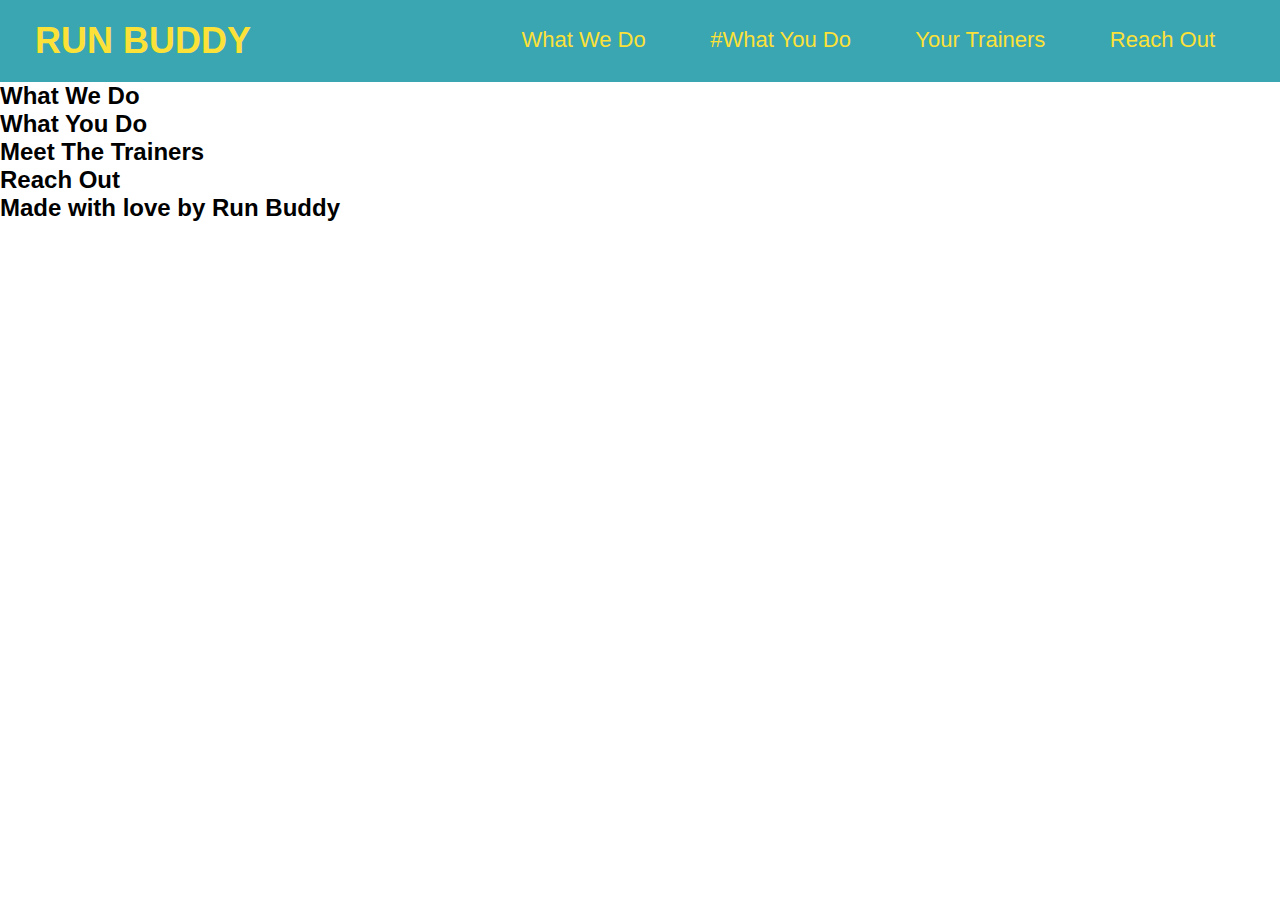
==== index.html @ 6af1b754 "added css" ====
<!DOCTYPE html>
<html lang="en">
    <head>
        <meta charset="UTF-8" />
        <title>Run Buddy</title>
        <link rel="stylesheet" href="./assets/css/style.css"/>
    </head>
    <body>
    <div>
        <!-- navigation -->
        <header>
            <h1>
                <a href="/">RUN BUDDY</a>
            </h1>
            <nav>
                <!-- Unordered list element -->
                <ul>
                    <!-- List item element -->
                    <li>
                        <!-- Anchor element -->
                        <a href="#what-we-do">What We Do</a>
                    </li>
                    <li>
                        <a href="#what-you-do">#What You Do</a>
                    </li>
                    <li>
                        <a href="#your-trainers">Your Trainers</a>
                    </li>
                    <li>
                        <a href="#reach-out">Reach Out</a>
                    </li>
                </ul>
            </nav>
        </header>

        <!-- hero/jumbotron -->
        <section>
        </section>

        <!-- "What We Do" section-->
        <section>
            <h2>What We Do</h2>
        </section>

        <!-- "What You Do" section -->
        <section>
            <h2>What You Do</h2>
        </section>


        <!-- "meet the trainers" section -->
        <section>
            <h2>Meet The Trainers</h2>
        </section>

        <!-- "reach out" section -->
        <section>
            <h2>Reach Out</h2>
        </section>

        <!-- footer -->
        <footer>
            <h2> Made with love by Run Buddy</h2>
        </footer>
    </div>
    </body>
</html>
---- assets/css/style.css ----
* {
    margin: 0;
    padding: 0;
}

body {
    /*background-color: #39a6b2; */
    font-family: Helvetica, Arial, sans-serif;
}

/* apply styles to <header> */
header {
    padding: 20px 35px;
    background-color: #39a6b2;
}

header h1 {
    font-weight: bold;
    font-size: 36px;
    color: #fce138;
    margin: 0;
    display: inline;
}

header a {
    text-decoration: none;
    color: #fce138;
}

header nav {
    float: right;
    margin: 7px 0;
}

header nav ul li {
    display: inline;
}

header nav ul li a {
    margin: 0 30px;
    font-weight: lighter;
    font-size: 22px;
}
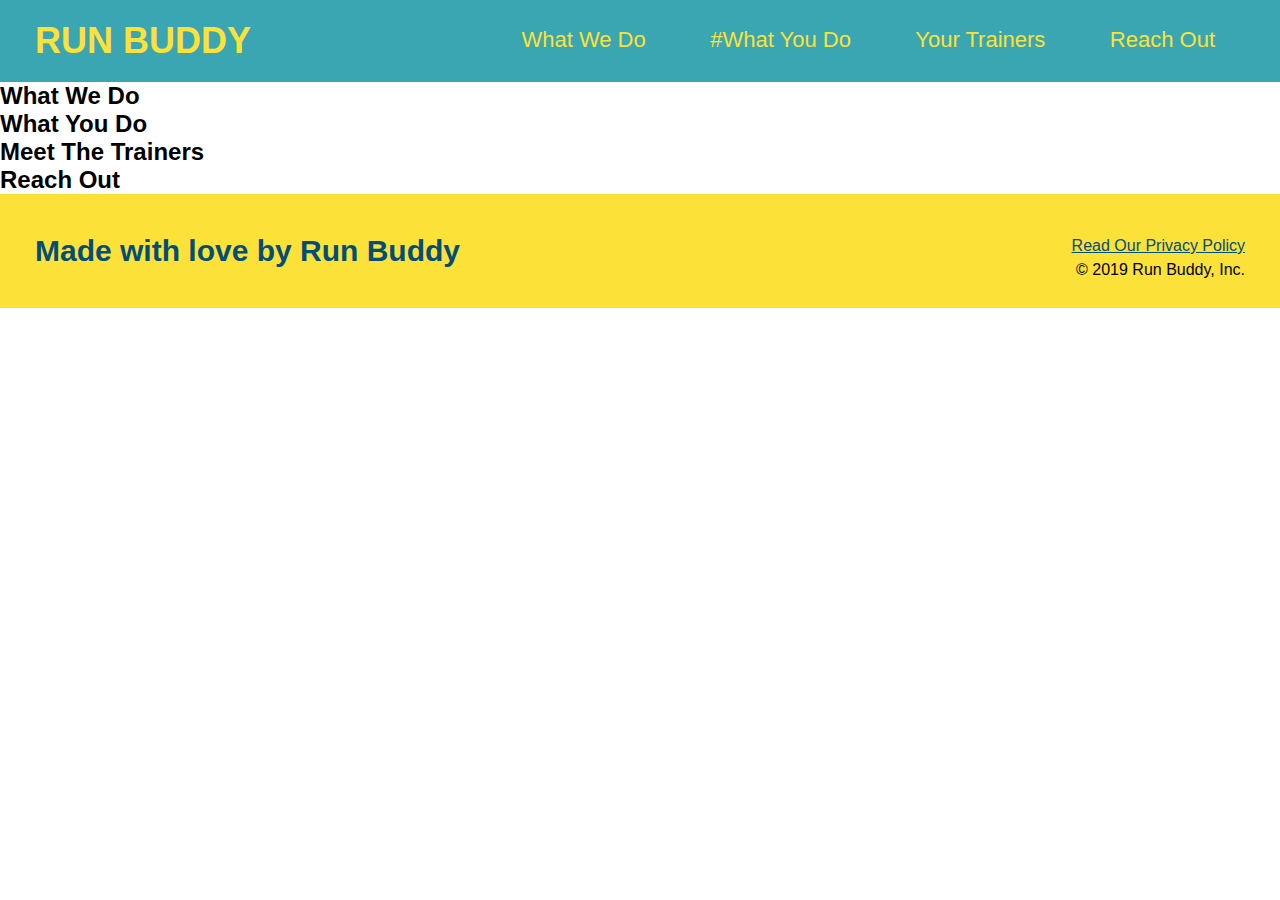
==== commit bb906c1d: "added footer" ====
--- a/index.html
+++ b/index.html
@@ -61,6 +61,10 @@
         <!-- footer -->
         <footer>
             <h2> Made with love by Run Buddy</h2>
+            <div>
+                <a href="#">Read Our Privacy Policy</a><br />
+                &copy; 2019 Run Buddy, Inc.
+            </div>
         </footer>
     </div>
     </body>
--- a/assets/css/style.css
+++ b/assets/css/style.css
@@ -1,6 +1,7 @@
 * {
     margin: 0;
     padding: 0;
+    box-sizing: border-box;
 }
 
 body {
@@ -41,3 +42,26 @@
     font-weight: lighter;
     font-size: 22px;
 } 
+
+footer {
+    background: #fce138;
+    width: 100%;
+    padding: 40px 35px;
+}
+
+footer h2 {
+    display: inline;
+    color: #024e76;
+    font-size: 30px;
+    margin: 0;
+}
+
+footer div {
+    float: right;
+    line-height: 1.5;
+    text-align: right;
+}
+
+footer a {
+    color: #024e76;
+}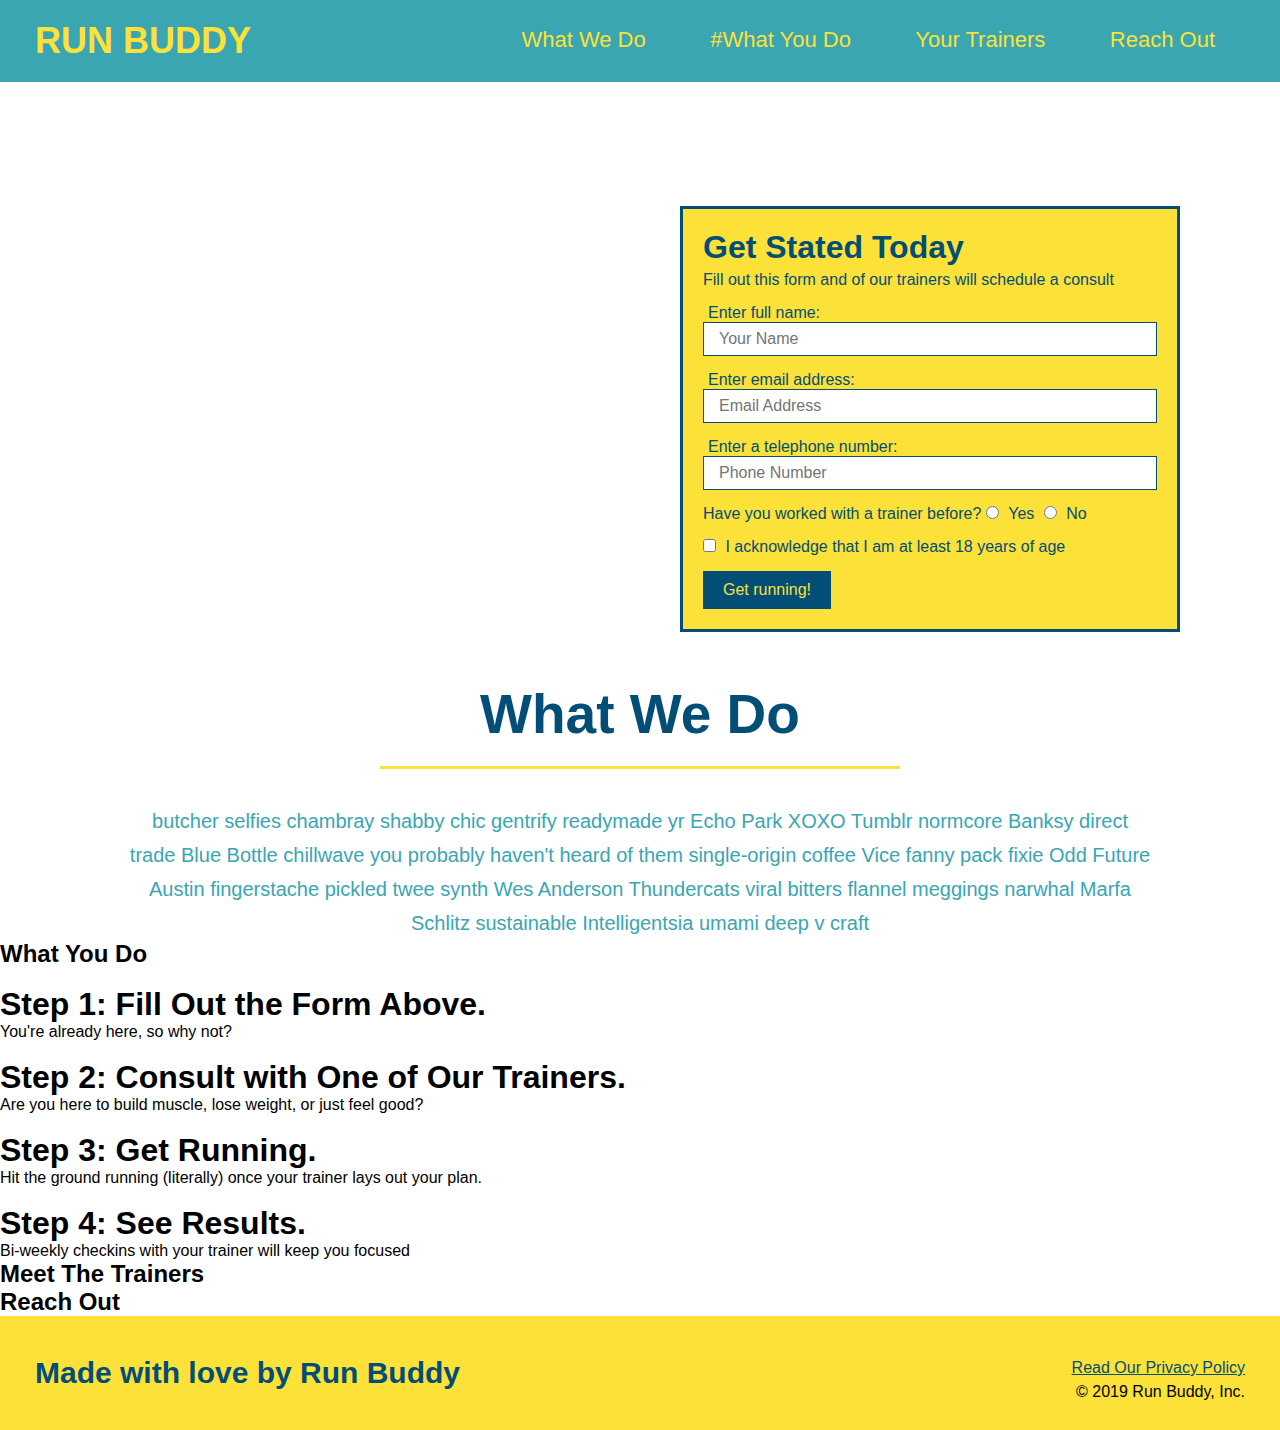
==== commit f79a7048: "style what we do section" ====
--- a/index.html
+++ b/index.html
@@ -34,27 +34,83 @@
         </header>
 
         <!-- hero/jumbotron -->
-        <section>
+        <section class="hero">
+            <div class="hero-form">
+                <h3>Get Stated Today</h3>
+                <p>Fill out this form and of our trainers will schedule a consult</p>
+            <!-- Add form element -->
+            <form>
+                <label for="name">Enter full name:</label>
+                <input class="form-input" type="text" placeholder="Your Name" name="name" id="name" />
+                <label for="email">Enter email address:</label>
+                <input class="form-input" type="email" placeholder="Email Address" name="email" id="email" />
+                <label for="phone">Enter a telephone number:</label>
+                <input class="form-input" type="tel" placeholder="Phone Number" name="phone" id="phone" />
+                <p>
+                    Have you worked with a trainer before?
+                    <input type="radio" name="trainer-confirm" id="trainer-yes" />
+                    <label for="trainer-yes">Yes</label>
+                    <input type="radio" name="trainer-confirm" id="trainer-no" />
+                    <label for="trainer-no">No</label>
+                </p>
+                <p>
+                    <input type="checkbox" name="age" id="age" />
+                    <label for="age">I acknowledge that I am at least 18 years of age</label>
+                </p>
+                <button type="submit">
+                    Get running!
+                </button>
+            </form>
+            </div>
         </section>
+        <!-- end hero -->
 
         <!-- "What We Do" section-->
-        <section>
+        <section id="what-we-do" class="intro">
             <h2>What We Do</h2>
+            <p>
+                butcher selfies chambray shabby chic gentrify readymade yr Echo Park XOXO Tumblr normcore Banksy direct trade Blue Bottle chillwave you probably haven't heard of them single-origin coffee Vice fanny pack fixie Odd Future Austin fingerstache pickled twee synth Wes Anderson Thundercats viral bitters flannel meggings narwhal Marfa Schlitz sustainable Intelligentsia umami deep v craft
+            </p>
         </section>
 
         <!-- "What You Do" section -->
-        <section>
+        <section id="what-you-do">
             <h2>What You Do</h2>
+
+            <div>
+                <!-- insert this img element -->
+                <img src="./assets/images/step-1.svg" alt="" />
+                <h3>Step 1: Fill Out the Form Above.</h3>
+                <p>You're already here, so why not?</p>
+            </div>
+
+            <div>
+                <img src="./assets/images/step-2.svg" alt="" />
+                <h3>Step 2: Consult with One of Our Trainers.</h3>
+                <p>Are you here to build muscle, lose weight, or just feel good?</p>
+            </div>
+
+            <div>
+                <img src="./assets/images/step-3.svg" alt="" />
+                <h3>Step 3: Get Running.</h3>
+                <p>Hit the ground running (literally) once your trainer lays out your plan.</p>
+            </div>
+
+            <div>
+                <img src="./assets/images/step-4.svg" alt="" />
+                <h3>Step 4: See Results.</h3>
+                <p>Bi-weekly checkins with your trainer will keep you focused</p>
+            </div>
         </section>
 
 
         <!-- "meet the trainers" section -->
-        <section>
+        <section id="#your-trainers">
             <h2>Meet The Trainers</h2>
         </section>
 
         <!-- "reach out" section -->
-        <section>
+        <section id="#reach-out">
             <h2>Reach Out</h2>
         </section>
 
--- a/assets/css/style.css
+++ b/assets/css/style.css
@@ -64,4 +64,78 @@
 
 footer a {
     color: #024e76;
+}
+
+/* Hero Style Start*/
+.hero {
+    background-image: url("../images/hero-bg.jpg");
+    height: 600px;
+    background-size: cover;
+    background-position: center;
+    position: relative;
+}
+/* Hero Style End */
+
+.hero-form {
+    background-color: #fce138;
+    padding: 20px;
+    width: 500px;
+    color: #024e76;
+    border: solid 3px #024e76;
+    position: absolute;
+    bottom: 50px;
+    right: 100px;
+}
+
+.hero-form p {
+    margin: 5px 0 15px 0;
+}
+
+h3 {
+    font-size: xx-large;
+}
+
+.form-input {
+    border: 1px solid #024e76;
+    display: block;
+    padding: 7px 15px;
+    font-size: 16px;
+    color: #024e76;
+    width: 100%;
+    margin-bottom: 15px;
+}
+
+.hero-form label {
+    margin: 0 5px;
+}
+
+.hero-form button {
+    color: #fce138;
+    background-color: #024e76;
+    border: none;
+    padding: 10px 20px;
+    font-size: 16px;
+}
+/* HERO STYLES END */
+
+.intro {
+    text-align: center;
+}
+
+.intro h2 {
+    font-size: 55px;
+    color: #024e76;
+    margin-bottom: 35px;
+    padding: 0 100px 20px 100px;
+    border-bottom: 3px solid;
+    border-color: #fce138;
+    display: inline-block;
+}
+
+.intro p {
+    line-height: 1.7;
+    color: #39a6b2;
+    width: 80%;
+    font-size: 20px;
+    margin: 0 auto;
 }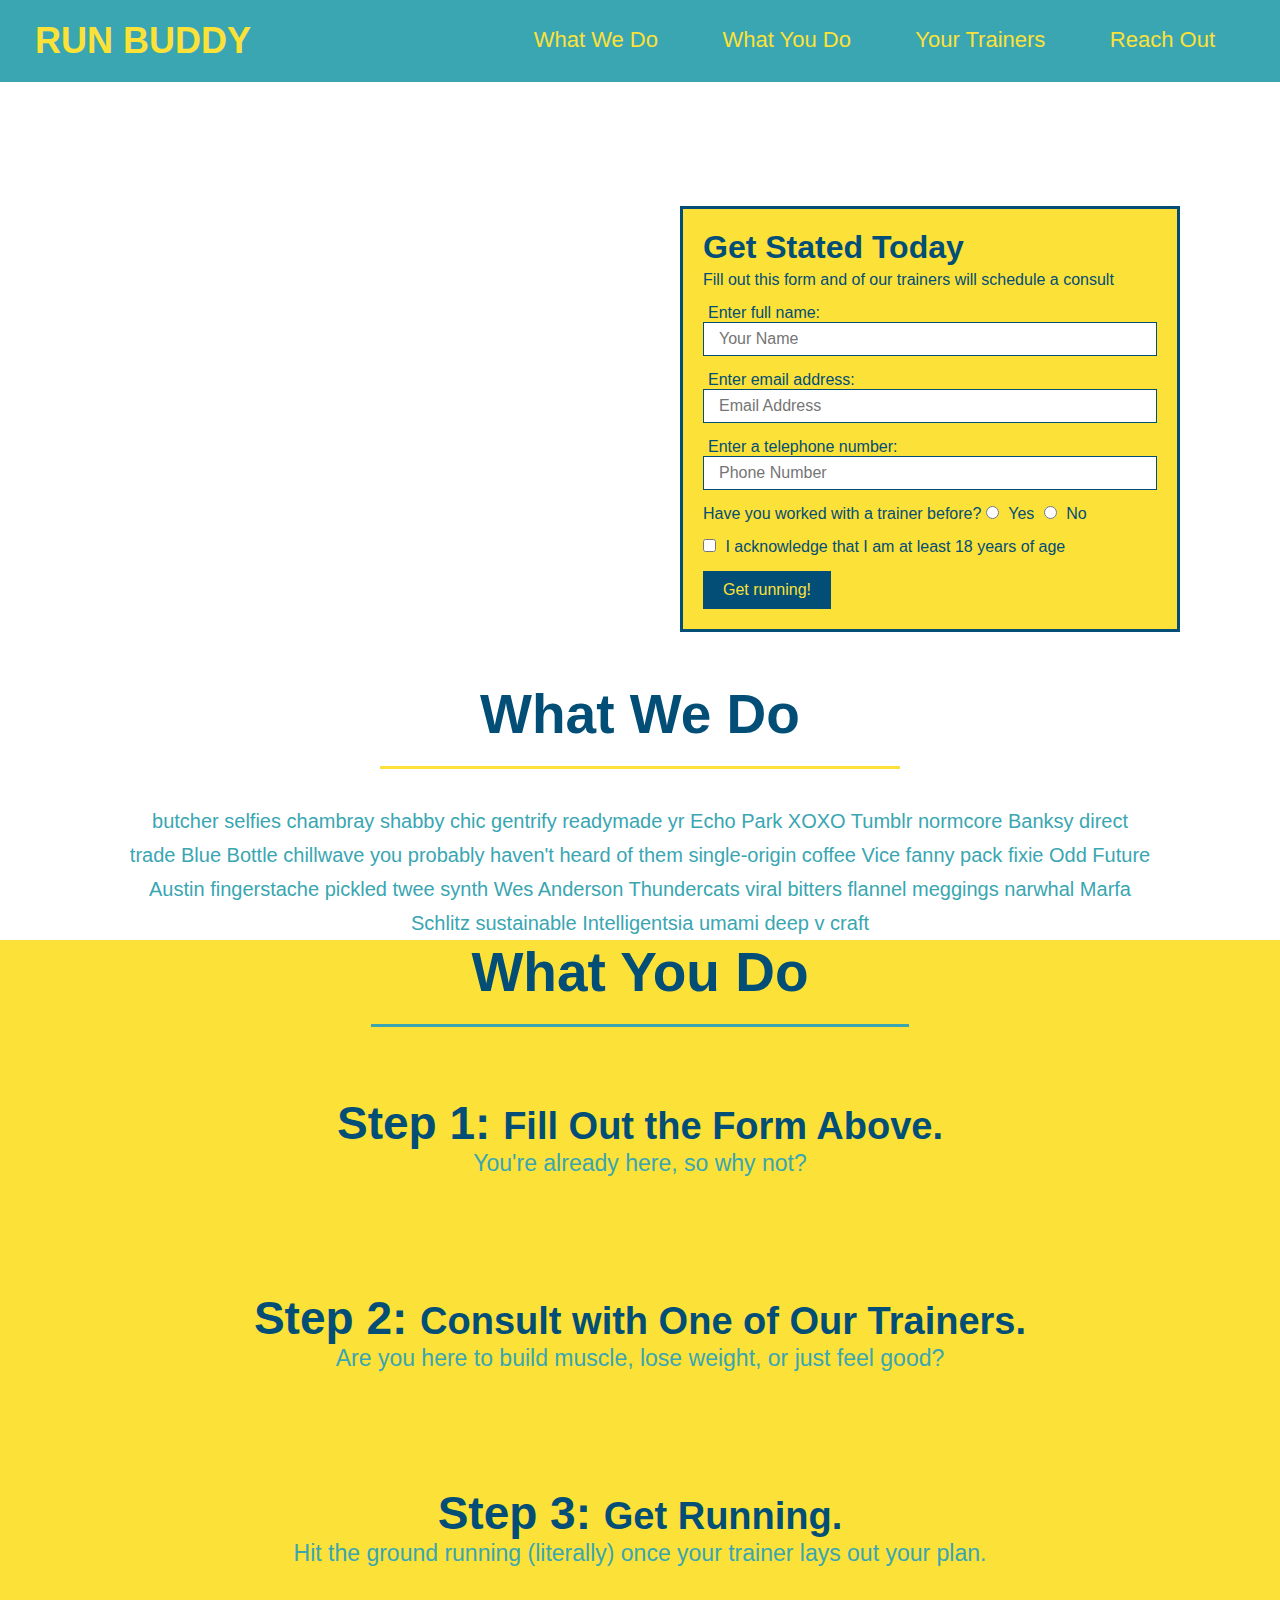
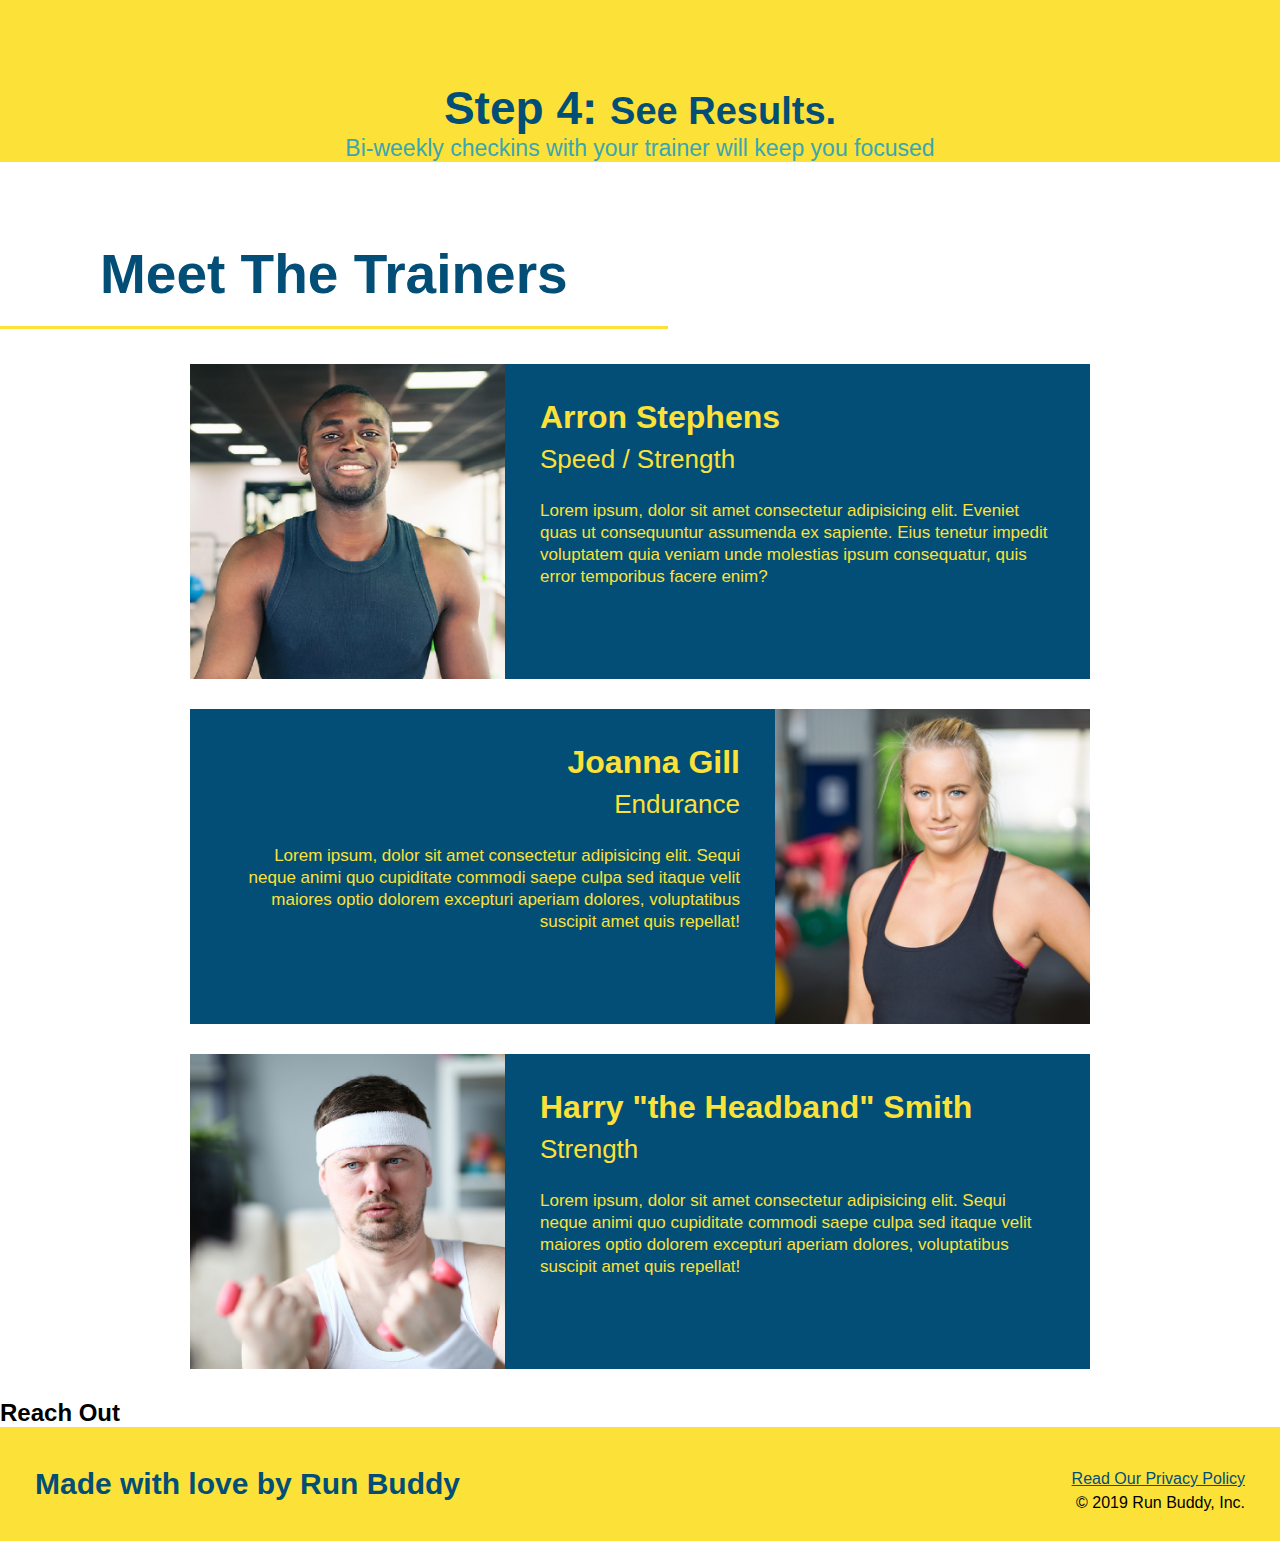
==== commit 2eb95e49: "meet the trainers section" ====
--- a/index.html
+++ b/index.html
@@ -21,7 +21,7 @@
                         <a href="#what-we-do">What We Do</a>
                     </li>
                     <li>
-                        <a href="#what-you-do">#What You Do</a>
+                        <a href="#what-you-do">What You Do</a>
                     </li>
                     <li>
                         <a href="#your-trainers">Your Trainers</a>
@@ -67,38 +67,38 @@
 
         <!-- "What We Do" section-->
         <section id="what-we-do" class="intro">
-            <h2>What We Do</h2>
+            <h2 class="section-title primary-border">What We Do</h2>
             <p>
                 butcher selfies chambray shabby chic gentrify readymade yr Echo Park XOXO Tumblr normcore Banksy direct trade Blue Bottle chillwave you probably haven't heard of them single-origin coffee Vice fanny pack fixie Odd Future Austin fingerstache pickled twee synth Wes Anderson Thundercats viral bitters flannel meggings narwhal Marfa Schlitz sustainable Intelligentsia umami deep v craft
             </p>
         </section>
 
         <!-- "What You Do" section -->
-        <section id="what-you-do">
-            <h2>What You Do</h2>
+        <section id="what-you-do" class="steps">
+            <h2 class="section-title secondary-border">What You Do</h2>
 
             <div>
                 <!-- insert this img element -->
                 <img src="./assets/images/step-1.svg" alt="" />
-                <h3>Step 1: Fill Out the Form Above.</h3>
+                <h3>Step 1: <span>Fill Out the Form Above.</span></h3>
                 <p>You're already here, so why not?</p>
             </div>
 
             <div>
                 <img src="./assets/images/step-2.svg" alt="" />
-                <h3>Step 2: Consult with One of Our Trainers.</h3>
+                <h3>Step 2: <span>Consult with One of Our Trainers.</span></h3>
                 <p>Are you here to build muscle, lose weight, or just feel good?</p>
             </div>
 
             <div>
                 <img src="./assets/images/step-3.svg" alt="" />
-                <h3>Step 3: Get Running.</h3>
+                <h3>Step 3: <span>Get Running.</span></h3>
                 <p>Hit the ground running (literally) once your trainer lays out your plan.</p>
             </div>
 
             <div>
                 <img src="./assets/images/step-4.svg" alt="" />
-                <h3>Step 4: See Results.</h3>
+                <h3>Step 4: <span>See Results.</span></h3>
                 <p>Bi-weekly checkins with your trainer will keep you focused</p>
             </div>
         </section>
@@ -106,7 +106,43 @@
 
         <!-- "meet the trainers" section -->
         <section id="#your-trainers">
-            <h2>Meet The Trainers</h2>
+            <h2 class="section-title primary-border">Meet The Trainers</h2>
+            <article class="trainer">
+                <img src="./assets/images/trainer-1.jpg" alt="Arron Stephens in his workout clothes, ready to pump iron" />
+                <div class="trainer-bio text-left">
+                    <h3>Arron Stephens</h3>
+                    <h4>Speed / Strength</h4>
+                    <p>
+                        Lorem ipsum, dolor sit amet consectetur adipisicing elit. Eveniet quas ut consequuntur assumenda ex 
+                        sapiente. Eius tenetur impedit voluptatem quia veniam unde molestias ipsum consequatur, quis error temporibus facere enim?
+                    </p>
+                </div>
+            </article>
+            <!-- second trainer bio -->
+            <article class="trainer">
+                <div class="trainer-bio text-right">
+                    <h3>Joanna Gill</h3>
+                    <h4>Endurance</h4>
+                    <p>
+                        Lorem ipsum, dolor sit amet consectetur adipisicing elit. Sequi neque animi quo cupiditate commodi saepe culpa sed
+                        itaque velit maiores optio dolorem excepturi aperiam dolores, voluptatibus suscipit amet quis repellat!
+                    </p>
+                </div>
+                <img src="./assets/images/trainer-2.jpg" alt="Joanna Gill cooling off after a workout" />
+            </article>
+  
+            <!-- third trainer bio -->
+            <article class="trainer">
+                <img src="./assets/images/trainer-3.jpg" alt="Harry Smith wearing a headband and lifting comically small pink weights" />
+                <div class="trainer-bio text-left">
+                    <h3>Harry "the Headband" Smith</h3>
+                    <h4>Strength</h4>
+                    <p>
+                        Lorem ipsum, dolor sit amet consectetur adipisicing elit. Sequi neque animi quo cupiditate commodi saepe culpa sed
+                        itaque velit maiores optio dolorem excepturi aperiam dolores, voluptatibus suscipit amet quis repellat!
+                    </p>
+                </div>
+            </article>
         </section>
 
         <!-- "reach out" section -->
--- a/assets/css/style.css
+++ b/assets/css/style.css
@@ -122,20 +122,103 @@
     text-align: center;
 }
 
-.intro h2 {
-    font-size: 55px;
-    color: #024e76;
-    margin-bottom: 35px;
-    padding: 0 100px 20px 100px;
-    border-bottom: 3px solid;
-    border-color: #fce138;
-    display: inline-block;
-}
-
 .intro p {
     line-height: 1.7;
     color: #39a6b2;
     width: 80%;
     font-size: 20px;
     margin: 0 auto;
+}
+
+.steps {
+    text-align: center;
+    background: #fce138;
+}
+
+.steps div {
+    margin-bottom: 80px;
+}
+
+.steps img {
+    width: 15%;
+    margin: 10px 0;
+}
+
+.steps h3 {
+    color: #024e76;
+    font-size: 46px;
+    margin-top: 10px;
+}
+
+.steps p {
+    color: #39a6b2;
+    font-size: 23px;
+}
+
+.steps span {
+    font-size: 38px;
+}
+
+.section-title {
+    font-size: 55px;
+    color: #024e76;
+    margin-bottom: 35px;
+    padding: 0 100px 20px 100px;
+    display: inline-block;
+    border-bottom: 3px solid;
+}
+  
+.primary-border {
+    border-color: #fce138;
+}
+  
+.secondary-border {
+    border-color: #39a6b2;
+}
+
+.trainers {
+    text-align: center;
+}
+
+.trainer {
+    overflow: auto;
+    width: 900px;
+    margin: 0 auto 30px auto;
+    background: #024e76;
+    color: #fce138;
+}
+
+.trainer img {
+    width: 35%;
+    float: left;
+}
+
+.trainer-bio {
+    padding: 35px;
+    float: left;
+    width: 65%;
+}
+
+.trainer-bio h3 {
+    font-size: 32px;
+    margin-bottom: 8px;
+}
+
+.trainer-bio h4 {
+    font-weight: lighter;
+    font-size: 26px;
+    margin-bottom: 25px;
+}
+
+.trainer-bio p {
+    font-size: 17px;
+    line-height: 1.3;
+}
+
+.text-left {
+    text-align: left;
+}
+
+.text-right {
+    text-align: right;
 }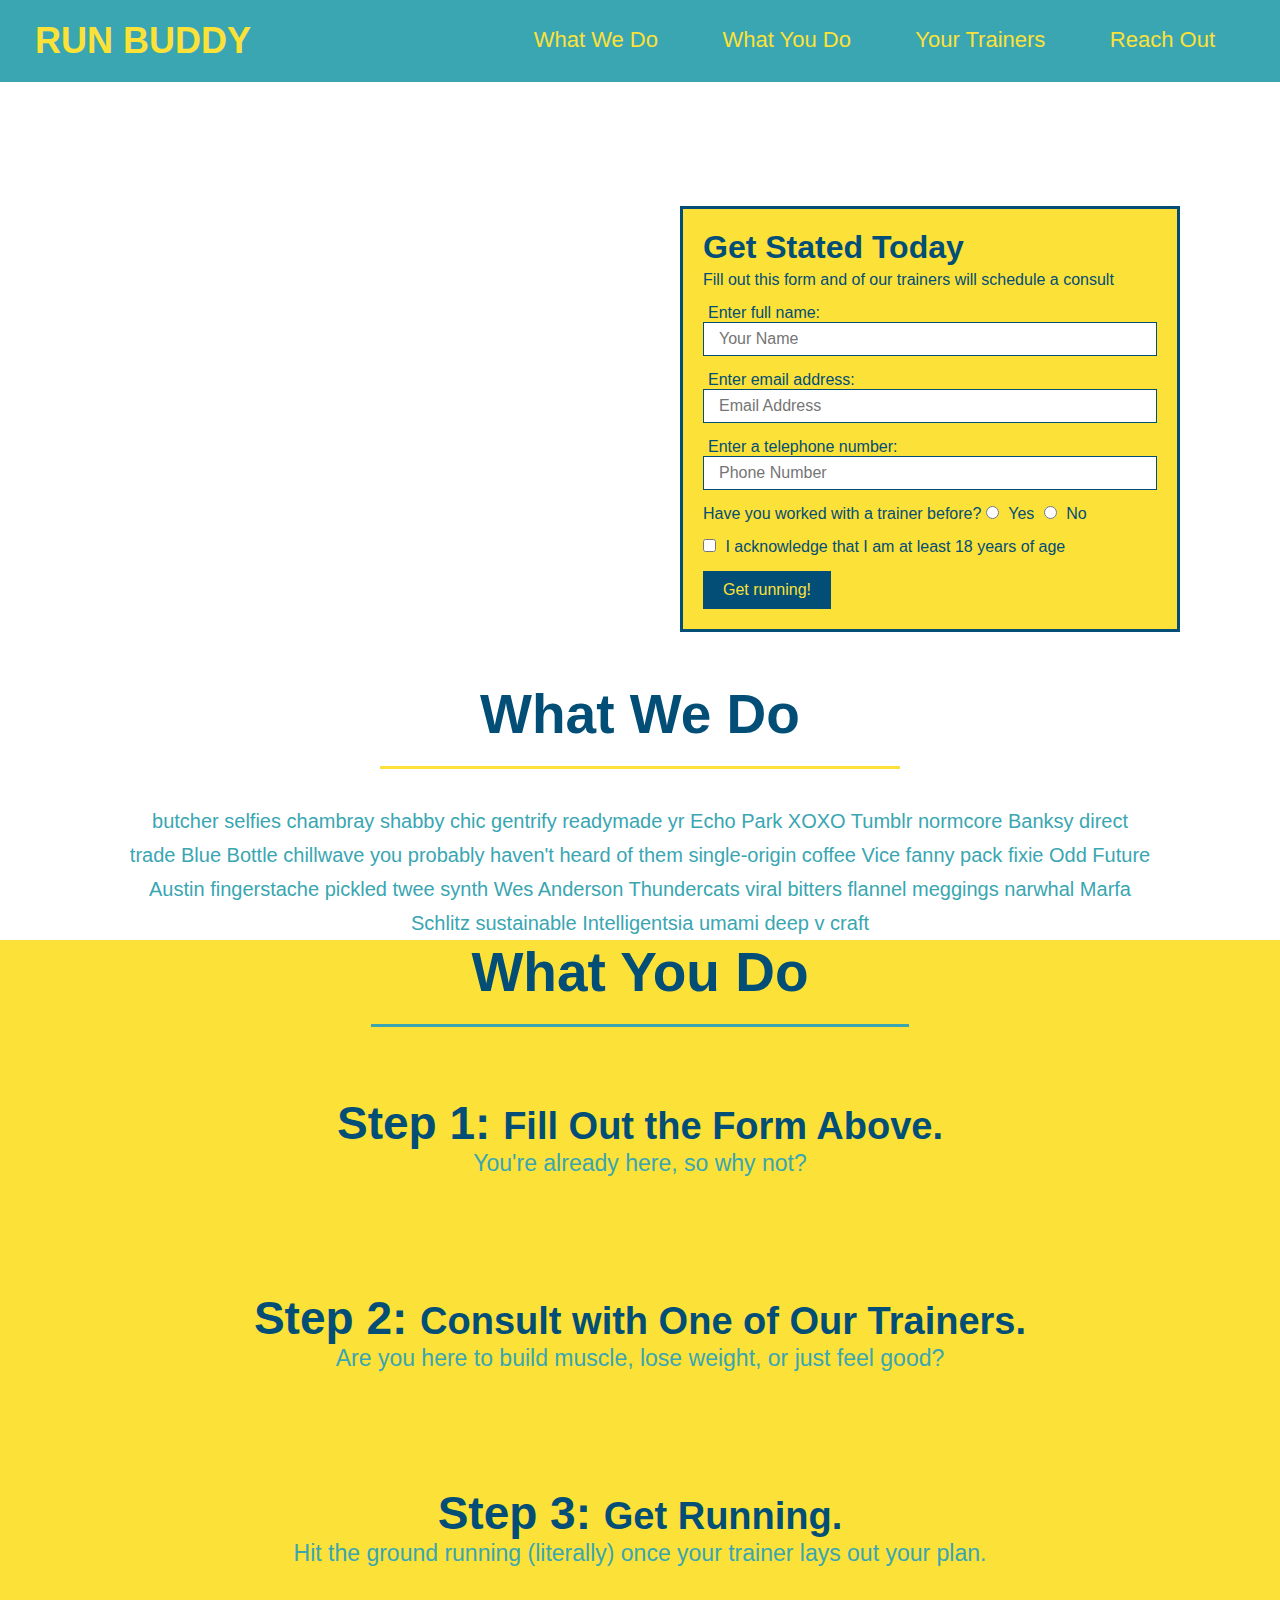
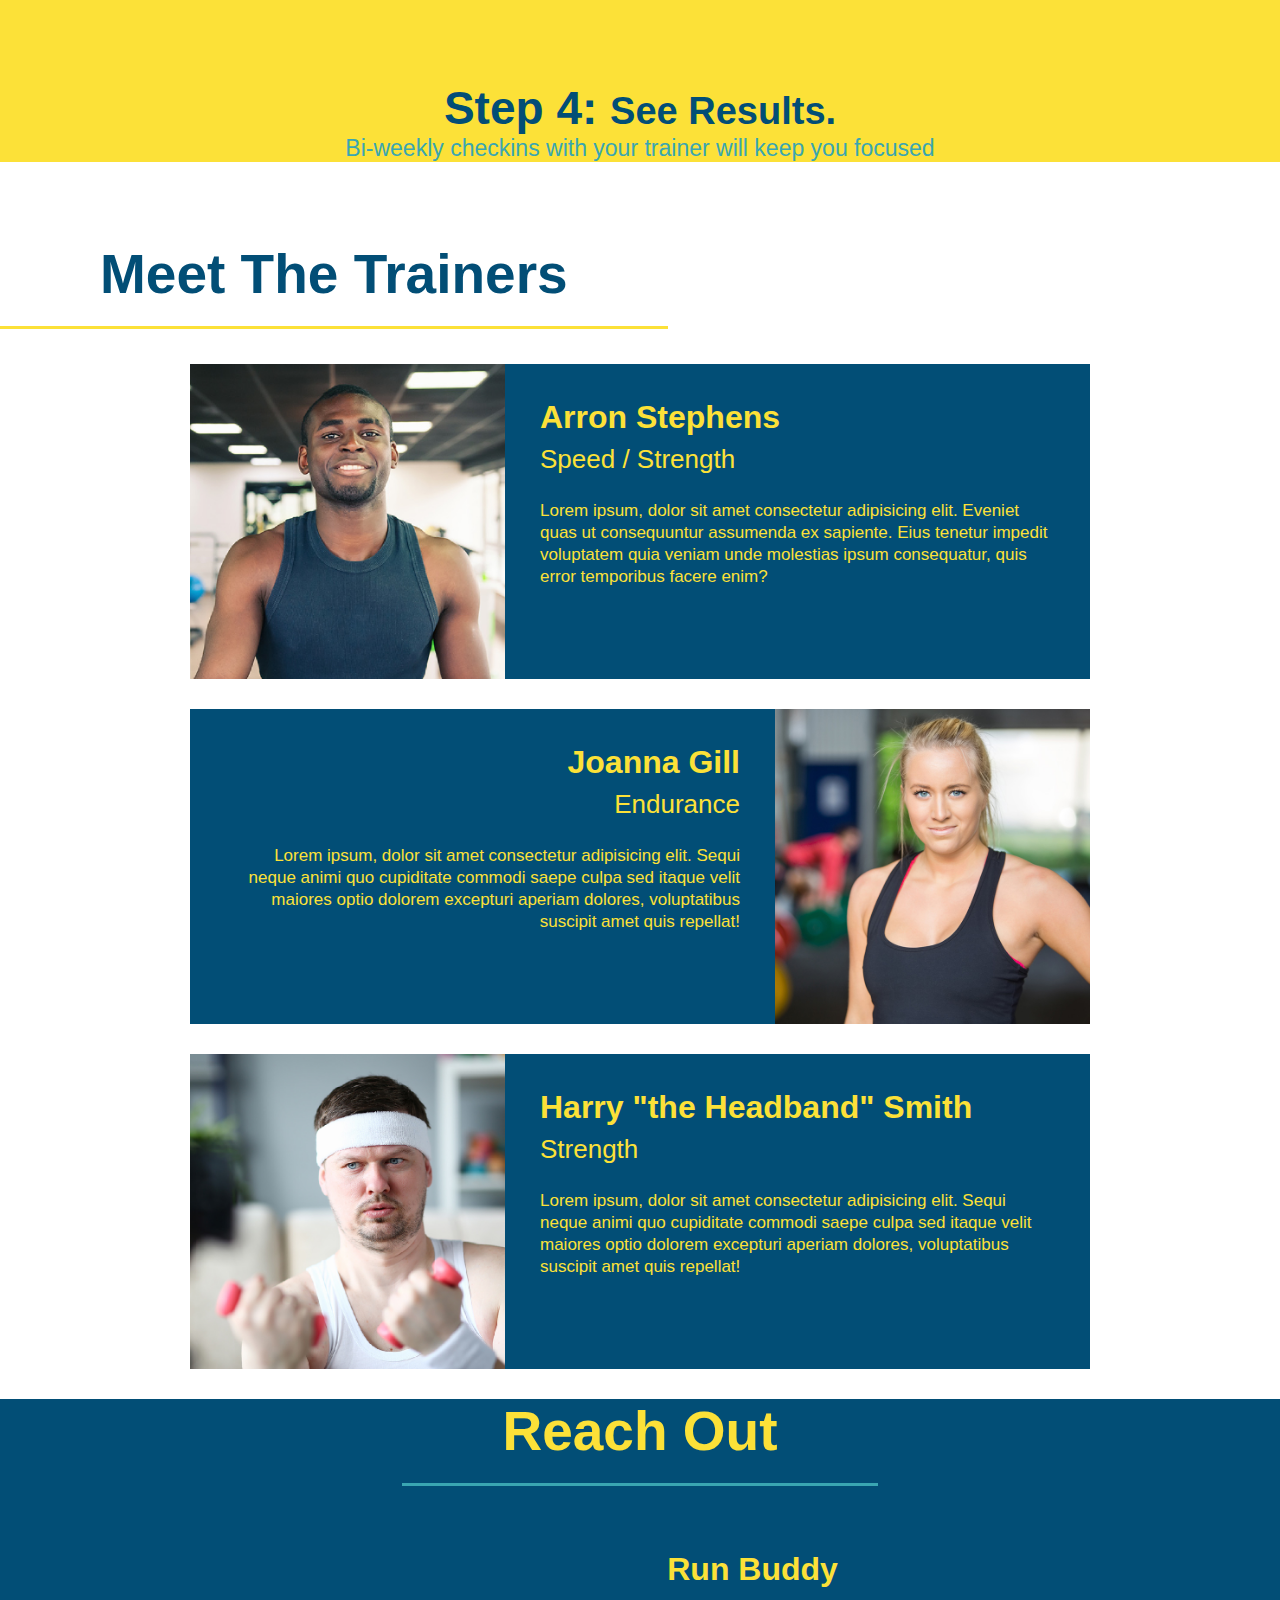
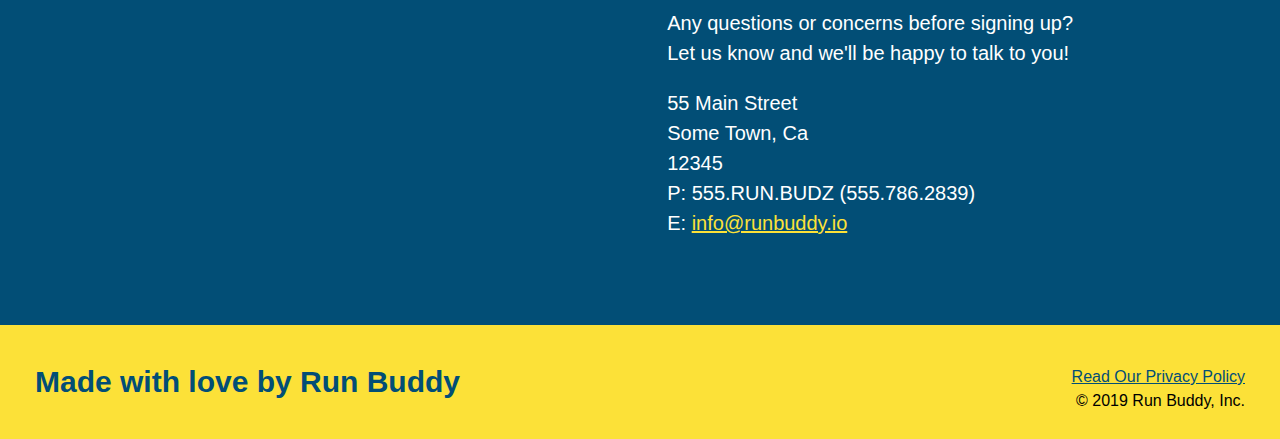
==== commit 830524d6: "privacy policy" ====
--- a/index.html
+++ b/index.html
@@ -105,7 +105,7 @@
 
 
         <!-- "meet the trainers" section -->
-        <section id="#your-trainers">
+        <section id="your-trainers">
             <h2 class="section-title primary-border">Meet The Trainers</h2>
             <article class="trainer">
                 <img src="./assets/images/trainer-1.jpg" alt="Arron Stephens in his workout clothes, ready to pump iron" />
@@ -146,15 +146,39 @@
         </section>
 
         <!-- "reach out" section -->
-        <section id="#reach-out">
-            <h2>Reach Out</h2>
+        <section id="reach-out" class="contact">
+            <h2 class="section-title secondary-border">Reach Out</h2>
+            <div class="contact-info">
+                <iframe src="https://www.google.com/maps/embed?pb=!1m18!1m12!1m3!1d12172.28688540042!2d-83.0898185!3d40.296366449999994!2m3!1f0!2f0!3f0!3m2!1i1024!2i768!4f13.1!3m3!1m2!1s0x8838e52a46f777e1%3A0x9323f2dd1fadb524!2sPayne&#39;s%20Pizza%20%26%20More!5e0!3m2!1sen!2sus!4v1643829171180!5m2!1sen!2sus" 
+                width="400" 
+                height="400" 
+                style="border:0;" 
+                allowfullscreen="" 
+                loading="lazy">
+                </iframe>
+                <div>
+                    <h3>Run Buddy</h3>
+                    <p>
+                      Any questions or concerns before signing up?
+                      <br />
+                      Let us know and we'll be happy to talk to you!
+                    </p>
+                    <address>
+                        55 Main Street <br/>
+                        Some Town, Ca <br/>
+                        12345<br />
+                        P: 555.RUN.BUDZ (555.786.2839)<br/>
+                        E: <a href="mailto:info@runbuddy.io">info@runbuddy.io</a>
+                    </address>
+                </div>
+            </div>
         </section>
 
         <!-- footer -->
         <footer>
             <h2> Made with love by Run Buddy</h2>
             <div>
-                <a href="#">Read Our Privacy Policy</a><br />
+                <a href="./privacy-policy.html">Read Our Privacy Policy</a><br />
                 &copy; 2019 Run Buddy, Inc.
             </div>
         </footer>
--- a/assets/css/style.css
+++ b/assets/css/style.css
@@ -75,6 +75,12 @@
     position: relative;
 }
 /* Hero Style End */
+/*
+.hero-secondary {
+    background-color: black;
+    color: red;
+}
+*/
 
 .hero-form {
     background-color: #fce138;
@@ -221,4 +227,43 @@
 
 .text-right {
     text-align: right;
+}
+
+.contact {
+    background: #024e76;
+    text-align: center;
+}
+
+.contact h2 {
+    color: #fce138;
+}
+
+.contact-info iframe {
+    width: 400px;
+    height: 400px;
+}
+
+.contact-info div {
+    width: 410px;
+    display: inline-block;
+    vertical-align: top;
+    text-align: left;
+    margin: 30px 0 0 60px;
+    color: white;
+}
+
+.contact-info h3 {
+    color: #fce138;
+    font-size: 32px;
+}
+  
+.contact-info p, .contact-info address {
+    margin: 20px 0;
+    line-height: 1.5;
+    font-size: 20px;
+    font-style: normal;
+}
+  
+.contact-info a {
+    color: #fce138;
 }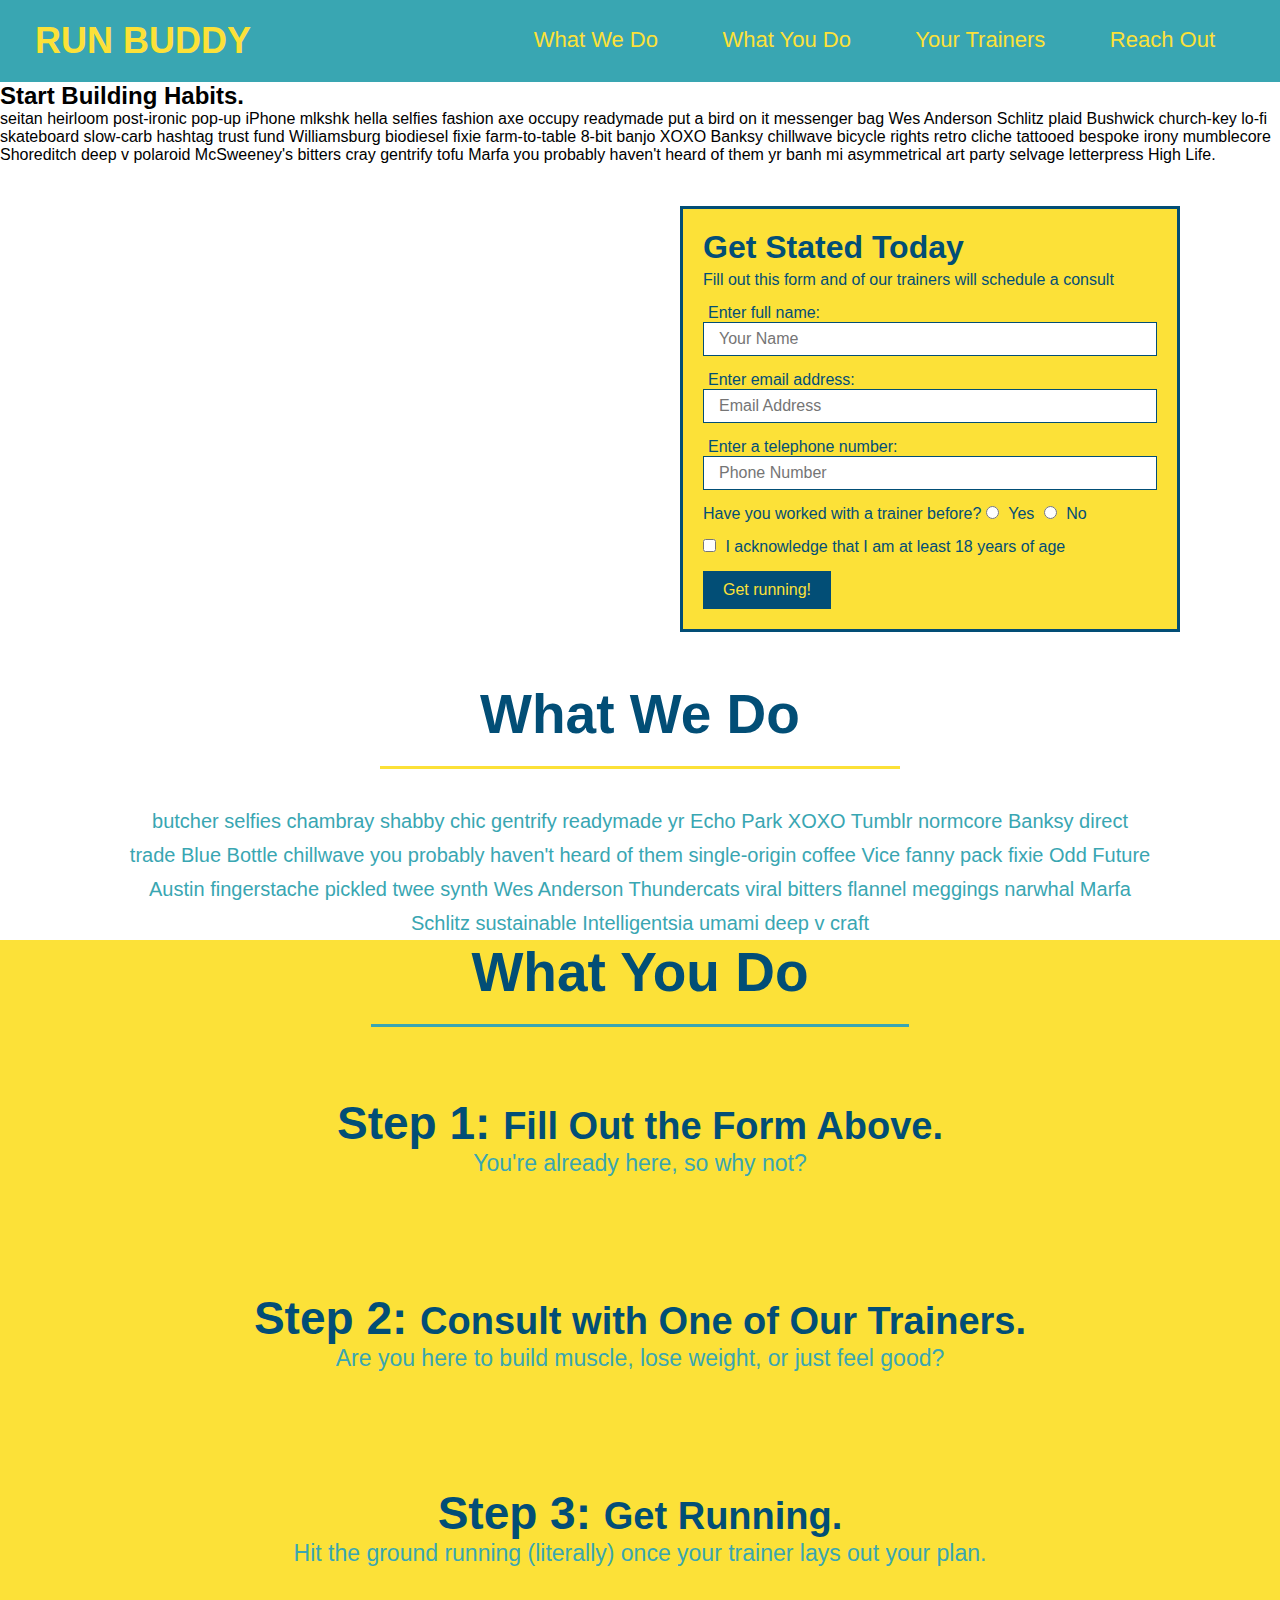
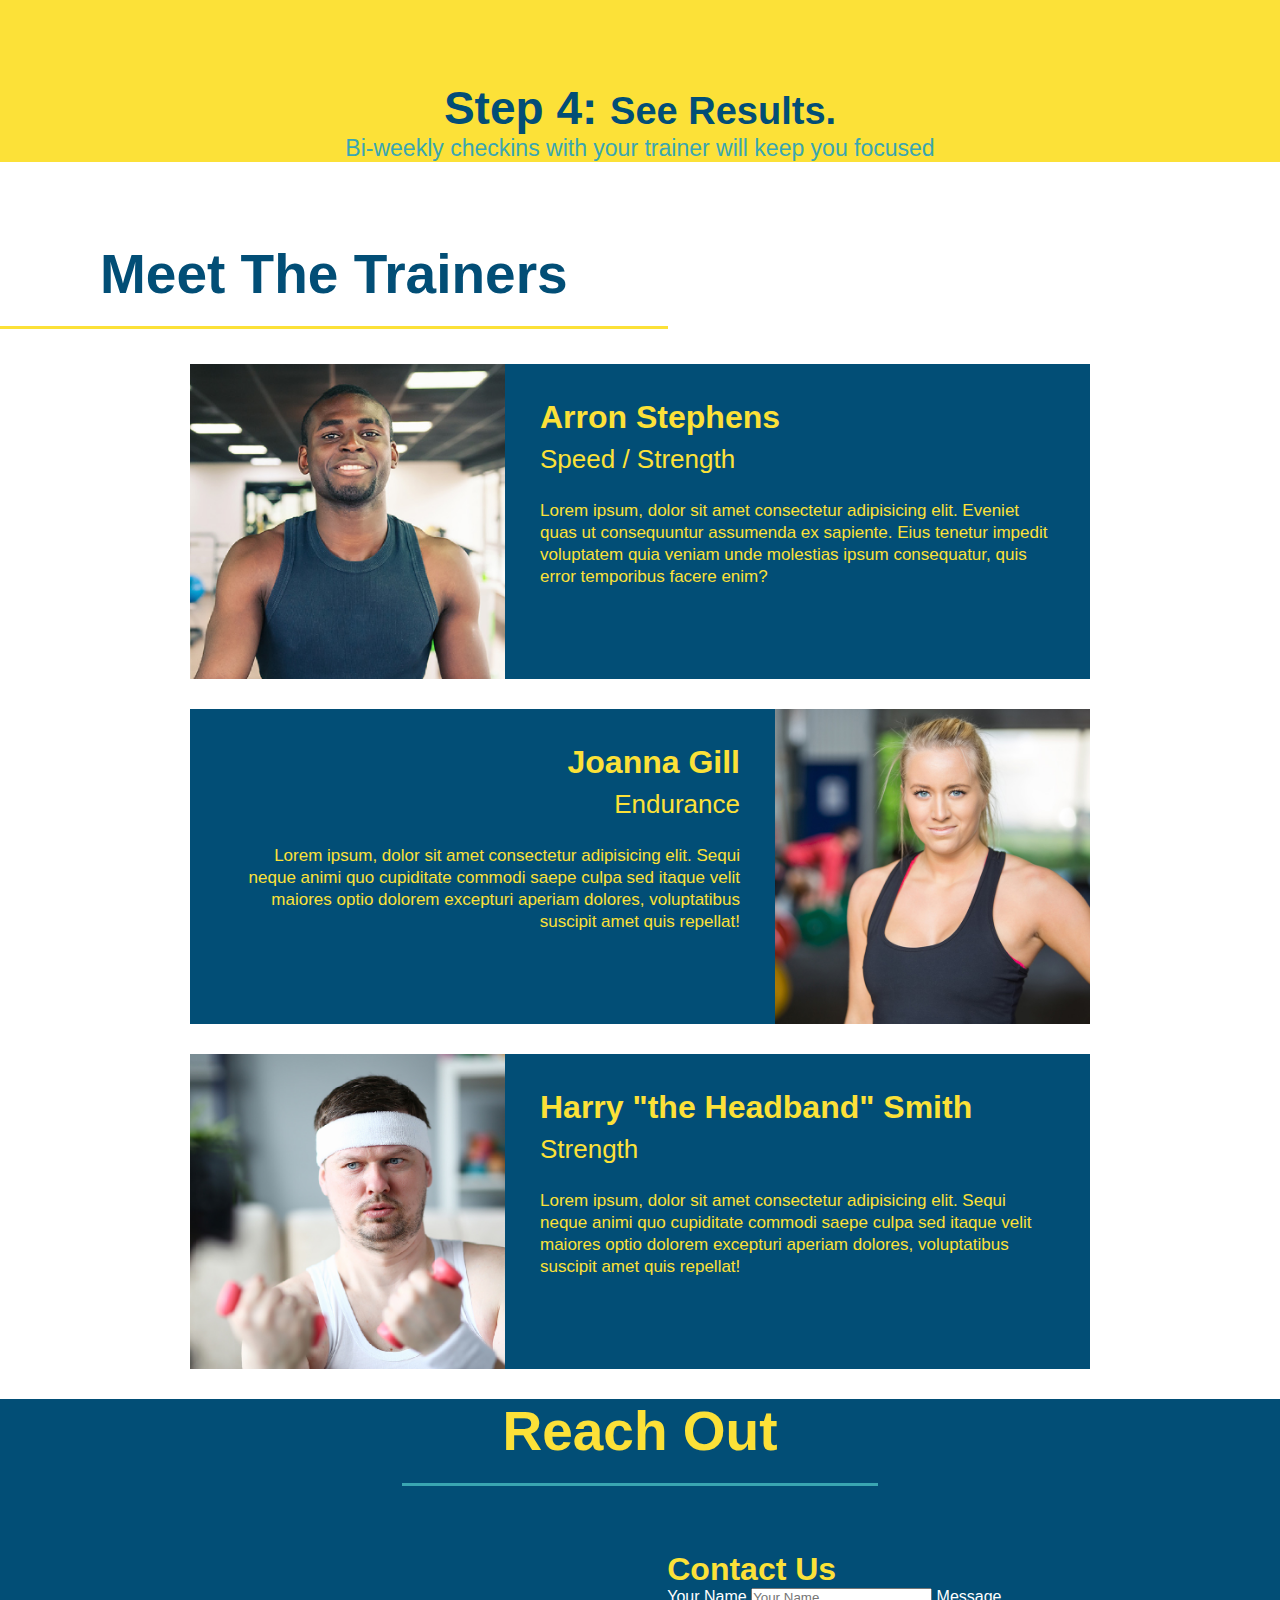
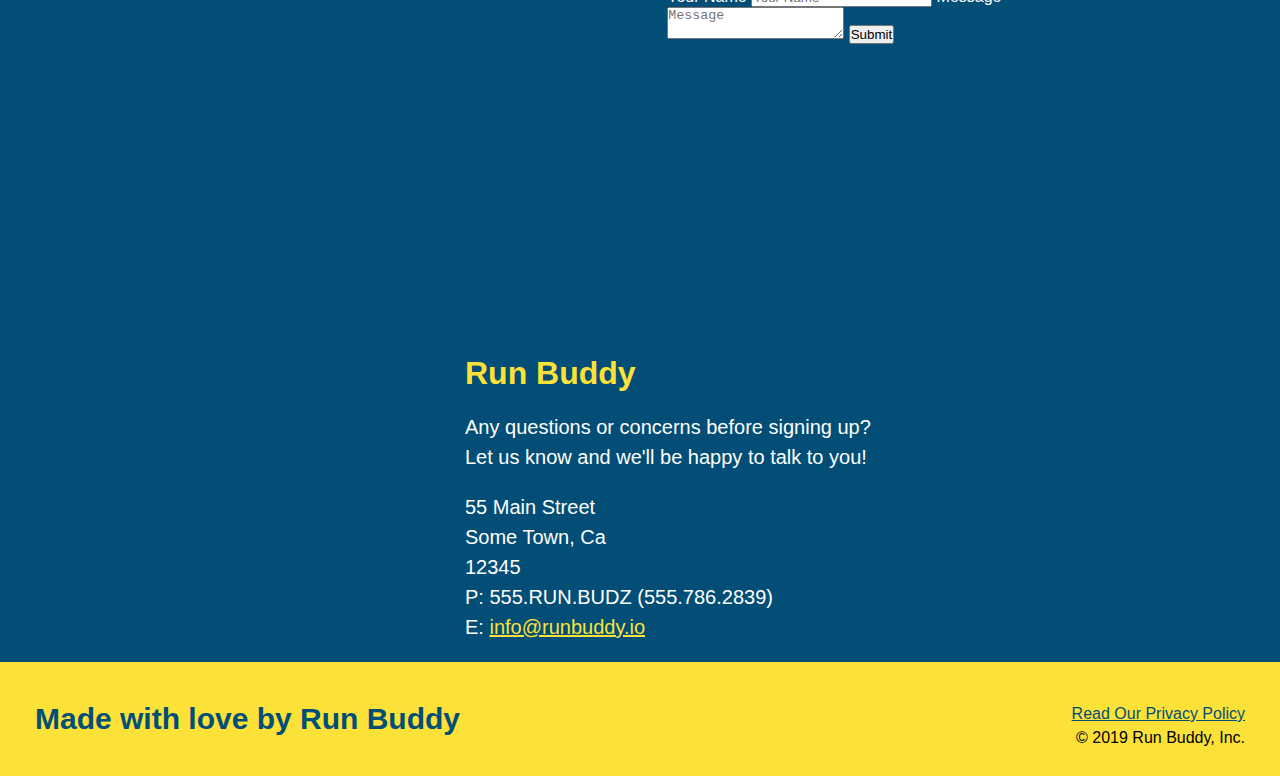
==== commit 44fa41dc: "add contact form" ====
--- a/index.html
+++ b/index.html
@@ -35,6 +35,12 @@
 
         <!-- hero/jumbotron -->
         <section class="hero">
+            <div class="hero-cta">
+                <h2>Start Building Habits.</h2>
+                <p>
+                    seitan heirloom post-ironic pop-up iPhone mlkshk hella selfies fashion axe occupy readymade put a bird on it messenger bag Wes Anderson Schlitz plaid Bushwick church-key lo-fi skateboard slow-carb hashtag trust fund Williamsburg biodiesel fixie farm-to-table 8-bit banjo XOXO Banksy chillwave bicycle rights retro cliche tattooed bespoke irony mumblecore Shoreditch deep v polaroid McSweeney's bitters cray gentrify tofu Marfa you probably haven't heard of them yr banh mi asymmetrical art party selvage letterpress High Life.
+                </p>
+            </div>
             <div class="hero-form">
                 <h3>Get Stated Today</h3>
                 <p>Fill out this form and of our trainers will schedule a consult</p>
@@ -156,6 +162,19 @@
                 allowfullscreen="" 
                 loading="lazy">
                 </iframe>
+
+                <div class="contact-form">
+                    <h3>Contact Us</h3>
+                    <form>
+                        <label for="contact-name">Your Name</label>
+                        <input type="text" id="contact-name" placeholder="Your Name" />
+
+                        <label for="contact-message">Message</label>
+                        <textarea id="contact-message" placeholder="Message"></textarea>
+
+                        <button type="submit">Submit</button>
+                    </form>
+                </div>
                 <div>
                     <h3>Run Buddy</h3>
                     <p>
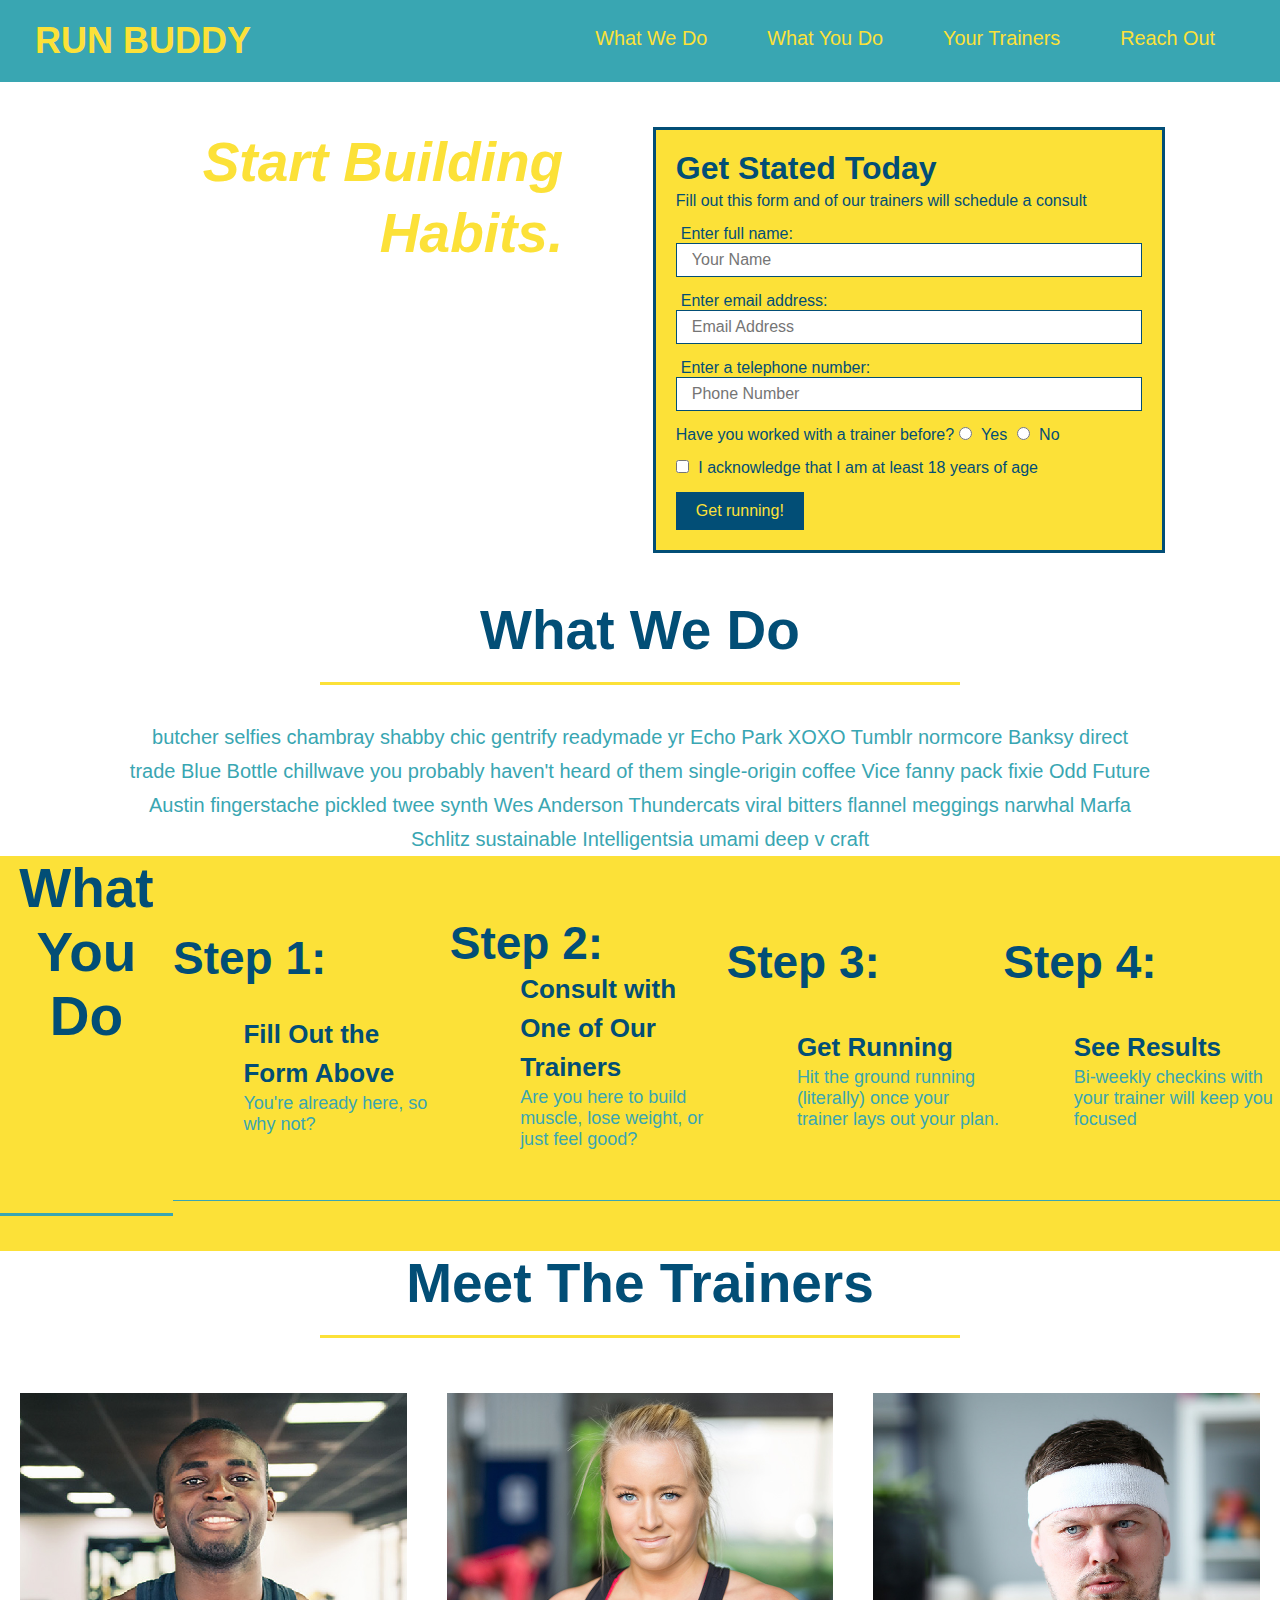
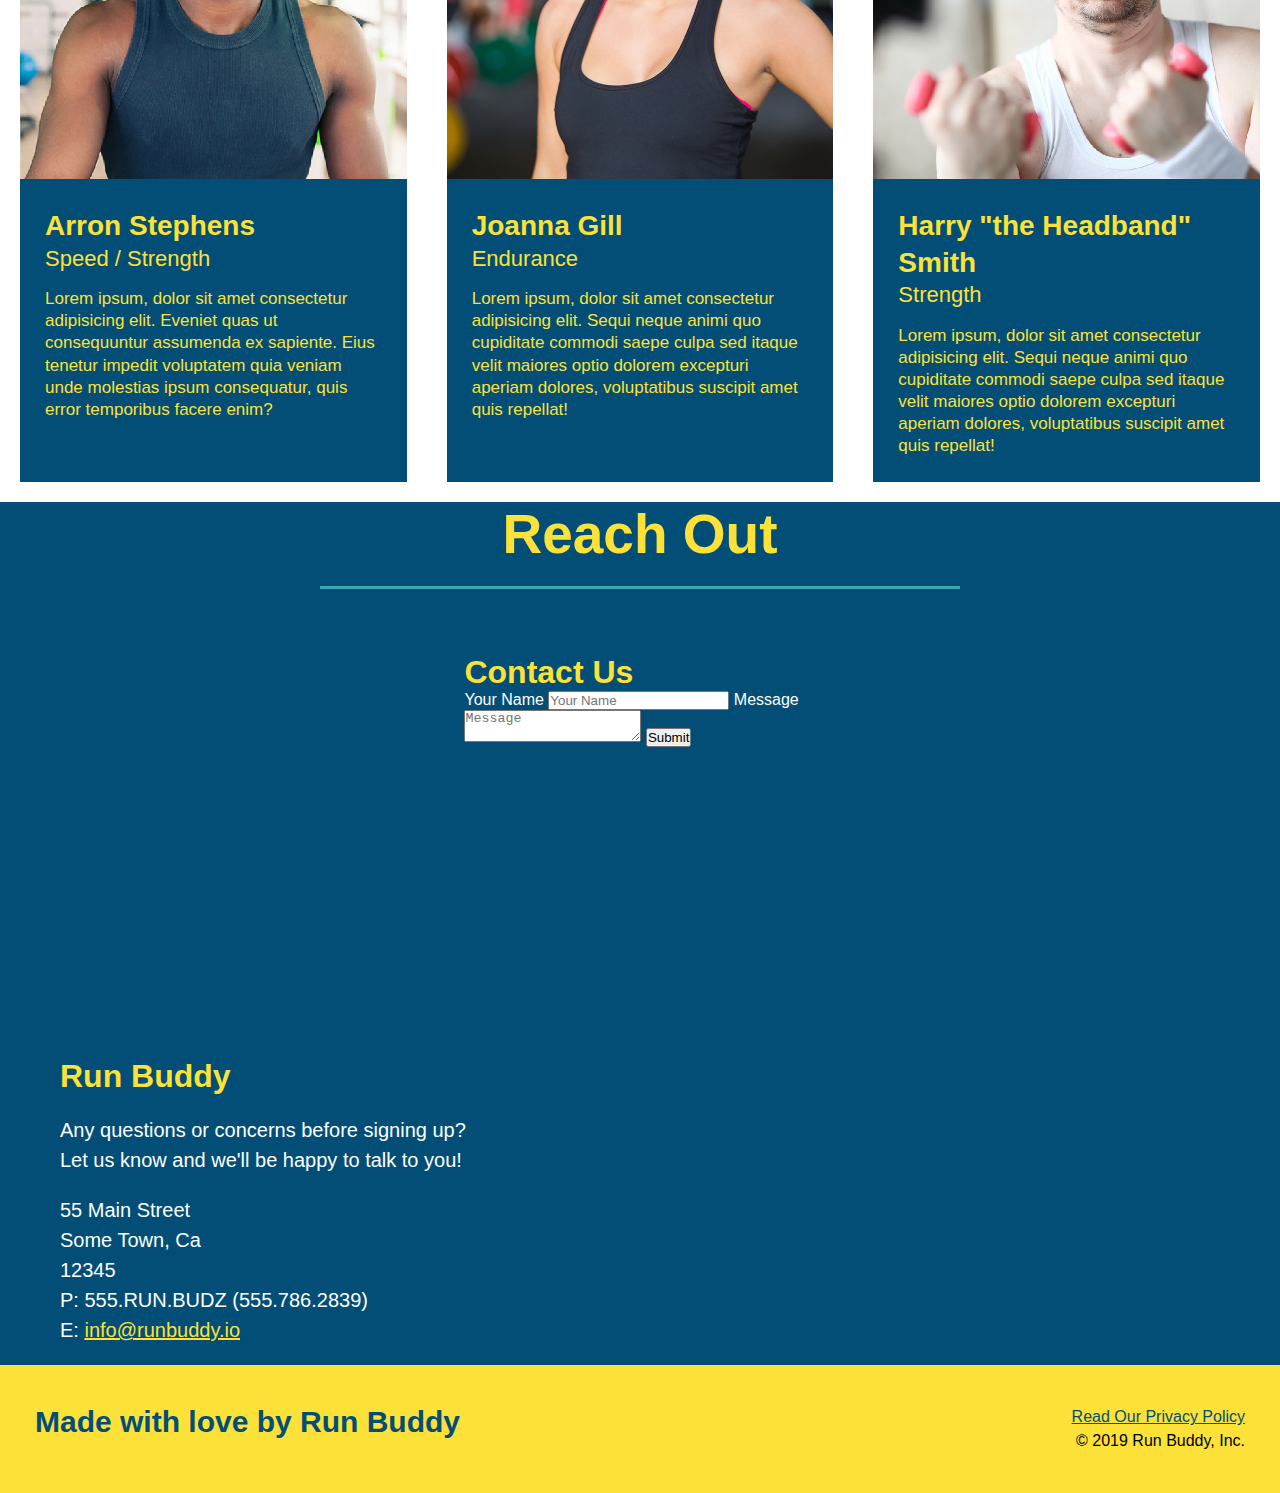
==== commit b0839f7a: "add flexbox to the trainers" ====
--- a/index.html
+++ b/index.html
@@ -73,51 +73,87 @@
 
         <!-- "What We Do" section-->
         <section id="what-we-do" class="intro">
-            <h2 class="section-title primary-border">What We Do</h2>
-            <p>
-                butcher selfies chambray shabby chic gentrify readymade yr Echo Park XOXO Tumblr normcore Banksy direct trade Blue Bottle chillwave you probably haven't heard of them single-origin coffee Vice fanny pack fixie Odd Future Austin fingerstache pickled twee synth Wes Anderson Thundercats viral bitters flannel meggings narwhal Marfa Schlitz sustainable Intelligentsia umami deep v craft
-            </p>
+            <div class="flex-row">
+                <h2 class="section-title primary-border">What We Do</h2>
+            </div>
+            <div class="flex-row">
+                <p>
+                    butcher selfies chambray shabby chic gentrify readymade yr Echo Park XOXO Tumblr normcore Banksy direct trade Blue Bottle chillwave you probably haven't heard of them single-origin coffee Vice fanny pack fixie Odd Future Austin fingerstache pickled twee synth Wes Anderson Thundercats viral bitters flannel meggings narwhal Marfa Schlitz sustainable Intelligentsia umami deep v craft
+                </p>
+            </div>
         </section>
 
         <!-- "What You Do" section -->
         <section id="what-you-do" class="steps">
-            <h2 class="section-title secondary-border">What You Do</h2>
-
-            <div>
-                <!-- insert this img element -->
-                <img src="./assets/images/step-1.svg" alt="" />
-                <h3>Step 1: <span>Fill Out the Form Above.</span></h3>
-                <p>You're already here, so why not?</p>
-            </div>
-
-            <div>
-                <img src="./assets/images/step-2.svg" alt="" />
-                <h3>Step 2: <span>Consult with One of Our Trainers.</span></h3>
-                <p>Are you here to build muscle, lose weight, or just feel good?</p>
-            </div>
-
-            <div>
-                <img src="./assets/images/step-3.svg" alt="" />
-                <h3>Step 3: <span>Get Running.</span></h3>
-                <p>Hit the ground running (literally) once your trainer lays out your plan.</p>
-            </div>
-
-            <div>
-                <img src="./assets/images/step-4.svg" alt="" />
-                <h3>Step 4: <span>See Results.</span></h3>
-                <p>Bi-weekly checkins with your trainer will keep you focused</p>
-            </div>
-        </section>
-
-
+            <div class="flex-row">
+                <h2 class="section-title secondary-border">What You Do</h2>
+
+            <div class="step">
+                <h3>Step 1:</h3> 
+                <div class="step-info">
+                    <div class="step-img">
+                        <img src="./assets/images/step-1.svg" alt="" />
+                    </div>
+                    <div class="step-text">
+                        <h4>Fill Out the Form Above</h4>
+                        <p>You're already here, so why not?</p>
+                    </div>
+                </div>
+            </div>
+
+            <div class="step">
+                <h3>Step 2:</h3>
+                <div class="step-info">
+                    <div class="step-img">
+                        <img src="./assets/images/step-2.svg" alt="" />
+                    </div>
+                    <div class="step-text">
+                        <h4>Consult with One of Our Trainers</h4>
+                        <p>Are you here to build muscle, lose weight, or just feel good?</p>
+                    </div>
+                </div>
+            </div>
+
+            <div class="step">
+                <h3>Step 3:</h3>
+                <div class="step-info">
+                    <div class="step-img">
+                        <img src="./assets/images/step-3.svg" alt="" />
+                    </div>
+                    <div class="step-text">
+                        <h4>Get Running</h4>
+                        <p>Hit the ground running (literally) once your trainer lays out your plan.</p>
+                    </div>
+                </div>
+            </div>
+
+            <div class="step">
+                <h3>Step 4:</h3>
+                <div class="step-info">
+                    <div class="step-img">
+                        <img src="./assets/images/step-4.svg" alt="" />
+                    </div>
+                    <div class="step-text">
+                        <h4>See Results</h4>
+                        <p>Bi-weekly checkins with your trainer will keep you focused</p>
+                    </div>
+                </div>
+            </div>
+        </section>
+
+        
         <!-- "meet the trainers" section -->
         <section id="your-trainers">
-            <h2 class="section-title primary-border">Meet The Trainers</h2>
+            <div class="flex-row">
+                <h2 class="section-title primary-border">Meet The Trainers</h2>
+            </div>
+
+        <div class="trainers">
             <article class="trainer">
                 <img src="./assets/images/trainer-1.jpg" alt="Arron Stephens in his workout clothes, ready to pump iron" />
-                <div class="trainer-bio text-left">
-                    <h3>Arron Stephens</h3>
-                    <h4>Speed / Strength</h4>
+                <div class="trainer-bio">
+                    <h3 class="trainer-name">Arron Stephens</h3>
+                    <h4 class="trainer-role">Speed / Strength</h4>
                     <p>
                         Lorem ipsum, dolor sit amet consectetur adipisicing elit. Eveniet quas ut consequuntur assumenda ex 
                         sapiente. Eius tenetur impedit voluptatem quia veniam unde molestias ipsum consequatur, quis error temporibus facere enim?
@@ -126,34 +162,38 @@
             </article>
             <!-- second trainer bio -->
             <article class="trainer">
-                <div class="trainer-bio text-right">
-                    <h3>Joanna Gill</h3>
-                    <h4>Endurance</h4>
+                <img src="./assets/images/trainer-2.jpg" alt="Joanna Gill cooling off after a workout" />
+                <div class="trainer-bio">
+                    <h3 class="trainer-name">Joanna Gill</h3>
+                    <h4 class="trainer-role">Endurance</h4>
                     <p>
                         Lorem ipsum, dolor sit amet consectetur adipisicing elit. Sequi neque animi quo cupiditate commodi saepe culpa sed
                         itaque velit maiores optio dolorem excepturi aperiam dolores, voluptatibus suscipit amet quis repellat!
                     </p>
                 </div>
-                <img src="./assets/images/trainer-2.jpg" alt="Joanna Gill cooling off after a workout" />
             </article>
   
             <!-- third trainer bio -->
             <article class="trainer">
                 <img src="./assets/images/trainer-3.jpg" alt="Harry Smith wearing a headband and lifting comically small pink weights" />
-                <div class="trainer-bio text-left">
-                    <h3>Harry "the Headband" Smith</h3>
-                    <h4>Strength</h4>
+                <div class="trainer-bio">
+                    <h3 class="trainer-name">Harry "the Headband" Smith</h3>
+                    <h4 class="trainer-role">Strength</h4>
                     <p>
                         Lorem ipsum, dolor sit amet consectetur adipisicing elit. Sequi neque animi quo cupiditate commodi saepe culpa sed
                         itaque velit maiores optio dolorem excepturi aperiam dolores, voluptatibus suscipit amet quis repellat!
                     </p>
                 </div>
             </article>
-        </section>
+        </div>
+        </section>
+        
 
         <!-- "reach out" section -->
         <section id="reach-out" class="contact">
-            <h2 class="section-title secondary-border">Reach Out</h2>
+            <div class="flex-row">
+                <h2 class="section-title secondary-border">Reach Out</h2>
+            </div>
             <div class="contact-info">
                 <iframe src="https://www.google.com/maps/embed?pb=!1m18!1m12!1m3!1d12172.28688540042!2d-83.0898185!3d40.296366449999994!2m3!1f0!2f0!3f0!3m2!1i1024!2i768!4f13.1!3m3!1m2!1s0x8838e52a46f777e1%3A0x9323f2dd1fadb524!2sPayne&#39;s%20Pizza%20%26%20More!5e0!3m2!1sen!2sus!4v1643829171180!5m2!1sen!2sus" 
                 width="400" 
--- a/assets/css/style.css
+++ b/assets/css/style.css
@@ -13,6 +13,9 @@
 header {
     padding: 20px 35px;
     background-color: #39a6b2;
+    display: flex;
+    justify-content: space-between;
+    flex-wrap: wrap;
 }
 
 header h1 {
@@ -20,7 +23,6 @@
     font-size: 36px;
     color: #fce138;
     margin: 0;
-    display: inline;
 }
 
 header a {
@@ -29,35 +31,39 @@
 }
 
 header nav {
-    float: right;
     margin: 7px 0;
 }
 
-header nav ul li {
-    display: inline;
+header nav ul {
+    display: flex;
+    flex-wrap: wrap;
+    justify-content: space-between;
+    align-items: center;
+    list-style: none;
 }
 
 header nav ul li a {
     margin: 0 30px;
     font-weight: lighter;
-    font-size: 22px;
+    font-size: 1.55vw;
 } 
 
 footer {
     background: #fce138;
     width: 100%;
     padding: 40px 35px;
+    display: flex;
+    justify-content: space-between;
+    flex-wrap: wrap;
 }
 
 footer h2 {
-    display: inline;
     color: #024e76;
     font-size: 30px;
     margin: 0;
 }
 
 footer div {
-    float: right;
     line-height: 1.5;
     text-align: right;
 }
@@ -66,31 +72,37 @@
     color: #024e76;
 }
 
-/* Hero Style Start*/
 .hero {
     background-image: url("../images/hero-bg.jpg");
-    height: 600px;
     background-size: cover;
     background-position: center;
-    position: relative;
-}
-/* Hero Style End */
-/*
-.hero-secondary {
-    background-color: black;
-    color: red;
-}
-*/
+    display: flex;
+    justify-content: center;
+    flex-wrap: wrap;
+}
+
+.hero-cta {
+    width: 35%;
+    text-align: right;
+    margin: 3.5%;
+    color: #fff;
+    font-size: 18px;
+    line-height: 1.3;
+}
+
+.hero-cta h2 {
+    font-style: italic;
+    font-size: 55px;
+    color: #fce138;
+}
 
 .hero-form {
     background-color: #fce138;
     padding: 20px;
-    width: 500px;
     color: #024e76;
     border: solid 3px #024e76;
-    position: absolute;
-    bottom: 50px;
-    right: 100px;
+    width: 40%;
+    margin: 3.5%;
 }
 
 .hero-form p {
@@ -123,10 +135,6 @@
     font-size: 16px;
 }
 /* HERO STYLES END */
-
-.intro {
-    text-align: center;
-}
 
 .intro p {
     line-height: 1.7;
@@ -134,44 +142,70 @@
     width: 80%;
     font-size: 20px;
     margin: 0 auto;
+    text-align: center;
 }
 
 .steps {
-    text-align: center;
     background: #fce138;
 }
 
-.steps div {
-    margin-bottom: 80px;
-}
-
-.steps img {
-    width: 15%;
-    margin: 10px 0;
-}
-
-.steps h3 {
+.step h3 {
     color: #024e76;
     font-size: 46px;
     margin-top: 10px;
-}
-
-.steps p {
+    flex: 1 30%;
+}
+
+.step-text {
+    flex: 12;
+}
+
+.step-text p {
     color: #39a6b2;
-    font-size: 23px;
-}
-
-.steps span {
-    font-size: 38px;
+    font-size: 18px;
+}
+
+.step-text h4 {
+    font-size: 26px;
+    line-height: 1.5;
+    color: #024e76;
+}
+
+.step-info {
+    flex: 2 70%;
+    display: flex;
+    flex-wrap: wrap;
+    align-items: center;
+}
+
+.step {
+    margin: 50px auto;
+    padding-bottom: 50px;
+    width: 80%;
+    border-bottom: 1px solid #39a6b2;
+    display: flex;
+    flex-wrap: wrap;
+    align-items: center;
+    justify-content: space-between;
+}
+
+.step-img {
+    flex: 1 12%;
+    margin-right: 20px;
+}
+
+.step-img img {
+    max-width: 100%;
 }
 
 .section-title {
     font-size: 55px;
     color: #024e76;
-    margin-bottom: 35px;
-    padding: 0 100px 20px 100px;
-    display: inline-block;
     border-bottom: 3px solid;
+    padding-bottom: 20px;
+    text-align: center;
+    margin: 0 auto 35px auto;
+    width: 50%;
 }
   
 .primary-border {
@@ -182,43 +216,46 @@
     border-color: #39a6b2;
 }
 
+.flex-row {
+    display: flex;
+}
+
 .trainers {
-    text-align: center;
+    width: 100%;
+    margin: 0 auto;
+    display: flex;
+    flex-wrap: wrap;
+    justify-content: space-around;
 }
 
 .trainer {
-    overflow: auto;
-    width: 900px;
-    margin: 0 auto 30px auto;
+    margin: 20px;
     background: #024e76;
     color: #fce138;
+    flex: 1;
 }
 
 .trainer img {
-    width: 35%;
-    float: left;
+    width: 100%;
 }
 
 .trainer-bio {
-    padding: 35px;
-    float: left;
-    width: 65%;
+    padding: 25px;
+    line-height: 1.3;
 }
 
 .trainer-bio h3 {
-    font-size: 32px;
-    margin-bottom: 8px;
+    font-size: 28px;
 }
 
 .trainer-bio h4 {
     font-weight: lighter;
-    font-size: 26px;
-    margin-bottom: 25px;
+    font-size: 22px;
+    margin-bottom: 15px;
 }
 
 .trainer-bio p {
     font-size: 17px;
-    line-height: 1.3;
 }
 
 .text-left {
@@ -231,7 +268,6 @@
 
 .contact {
     background: #024e76;
-    text-align: center;
 }
 
 .contact h2 {
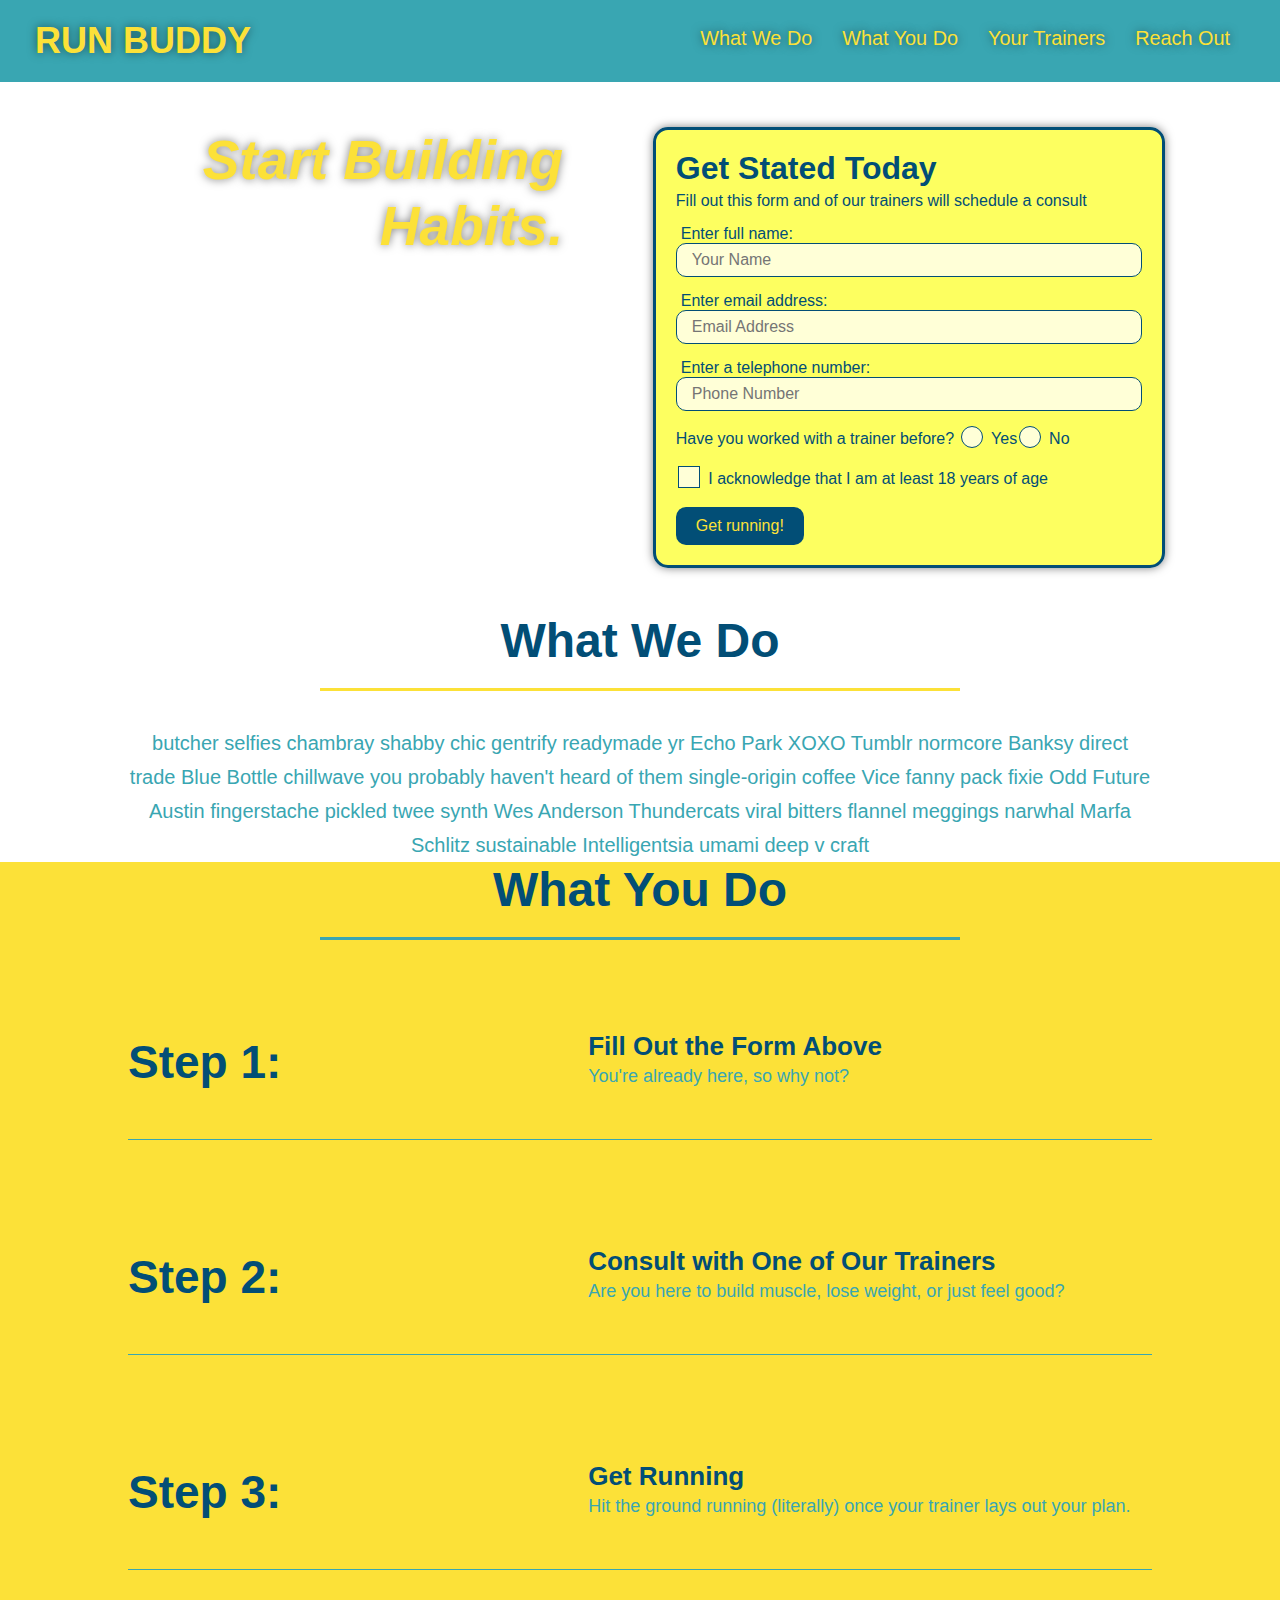
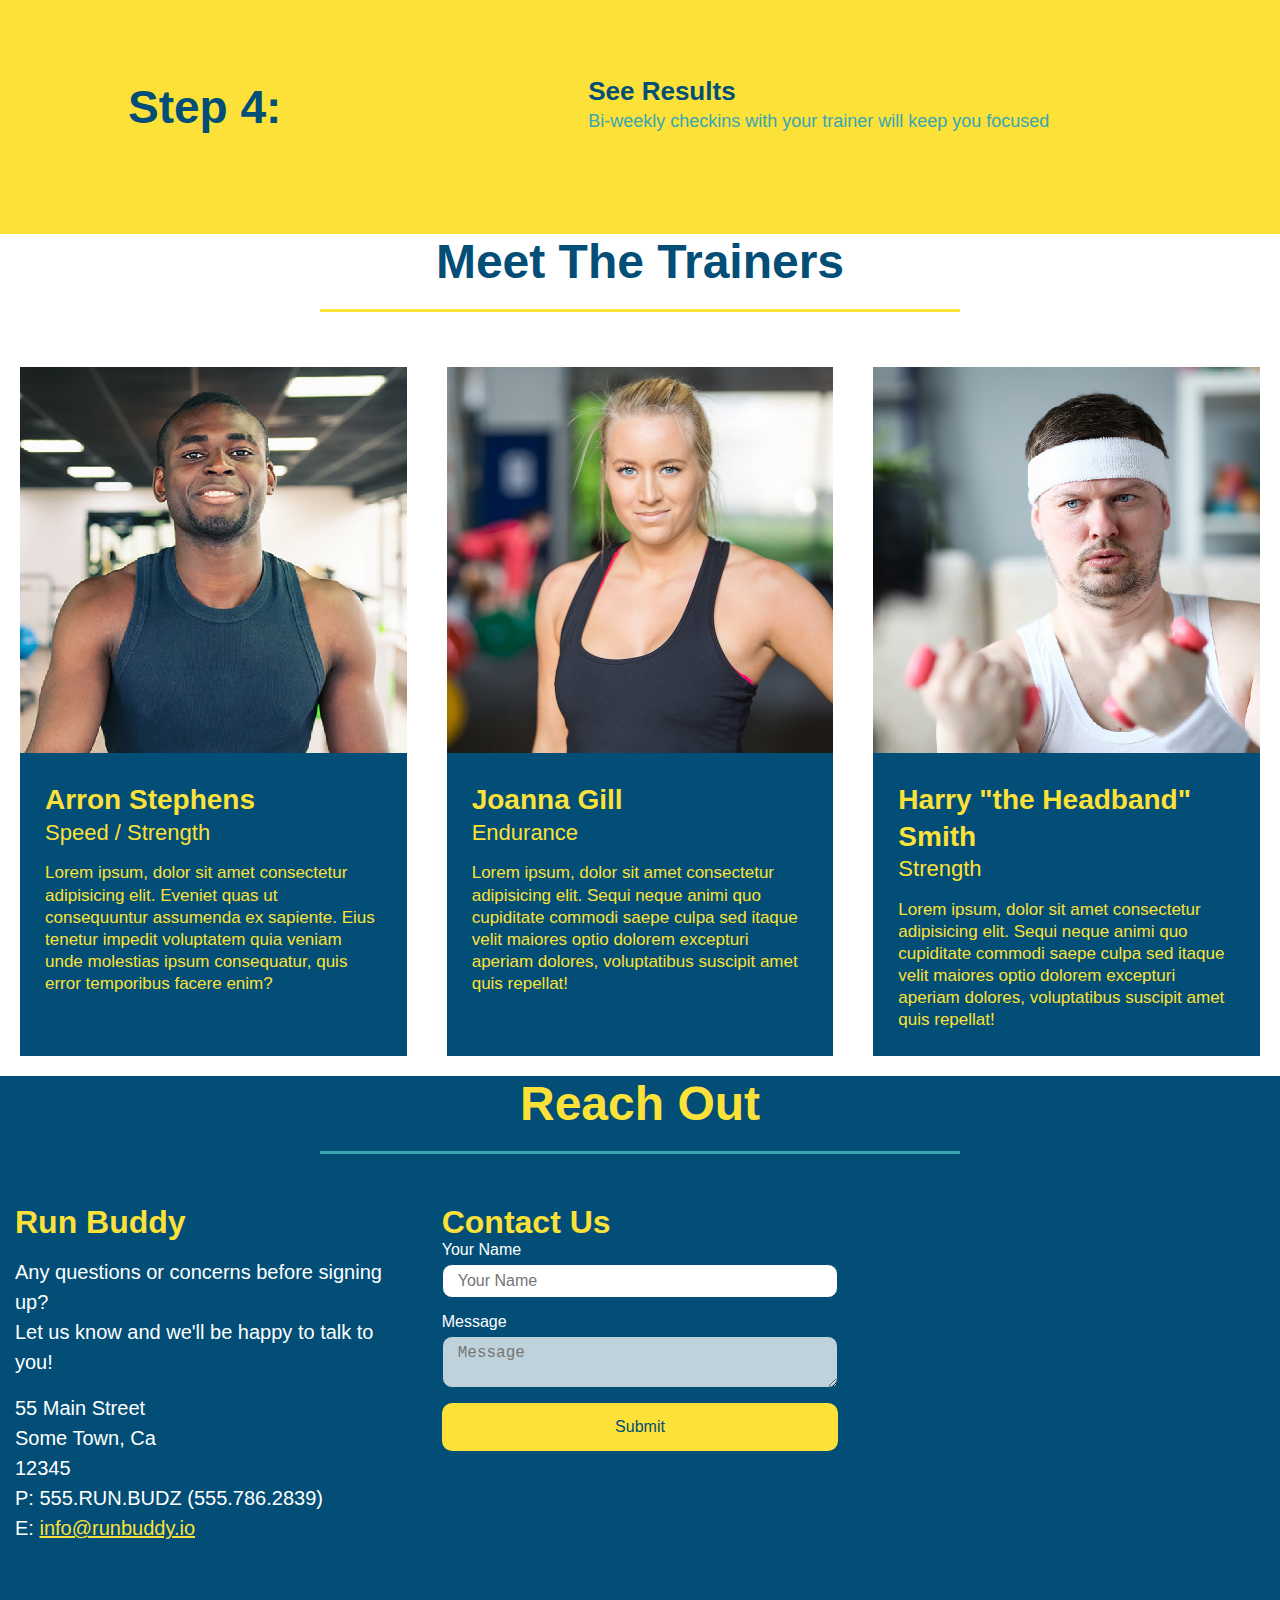
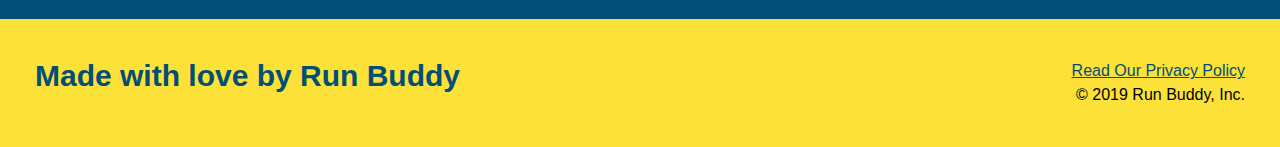
==== commit 26c6ff22: "final css touches" ====
--- a/index.html
+++ b/index.html
@@ -2,6 +2,7 @@
 <html lang="en">
     <head>
         <meta charset="UTF-8" />
+        <meta name="viewport" content="width=device-width, initial-scale=1.0" />
         <title>Run Buddy</title>
         <link rel="stylesheet" href="./assets/css/style.css"/>
     </head>
@@ -54,14 +55,20 @@
                 <input class="form-input" type="tel" placeholder="Phone Number" name="phone" id="phone" />
                 <p>
                     Have you worked with a trainer before?
-                    <input type="radio" name="trainer-confirm" id="trainer-yes" />
-                    <label for="trainer-yes">Yes</label>
-                    <input type="radio" name="trainer-confirm" id="trainer-no" />
-                    <label for="trainer-no">No</label>
-                </p>
-                <p>
-                    <input type="checkbox" name="age" id="age" />
-                    <label for="age">I acknowledge that I am at least 18 years of age</label>
+                    <span class="radio-wrapper">
+                        <input type="radio" name="trainer-confirm" id="trainer-yes" />
+                        <label for="trainer-yes">Yes</label>
+                    </span>
+                    <span class="radio-wrapper">
+                        <input type="radio" name="trainer-confirm" id="trainer-no" />
+                        <label for="trainer-no">No</label>
+                    </span>
+                </p>
+                <p>
+                    <span class="checkbox-wrapper">
+                        <input type="checkbox" name="age" id="age" />
+                        <label for="age">I acknowledge that I am at least 18 years of age</label>
+                    </span>
                 </p>
                 <button type="submit">
                     Get running!
@@ -195,6 +202,36 @@
                 <h2 class="section-title secondary-border">Reach Out</h2>
             </div>
             <div class="contact-info">
+                
+                <div>
+                    <h3>Run Buddy</h3>
+                    <p>
+                      Any questions or concerns before signing up?
+                      <br />
+                      Let us know and we'll be happy to talk to you!
+                    </p>
+                    <address>
+                        55 Main Street <br/>
+                        Some Town, Ca <br/>
+                        12345<br />
+                        P: 555.RUN.BUDZ (555.786.2839)<br/>
+                        E: <a href="mailto:info@runbuddy.io">info@runbuddy.io</a>
+                    </address>
+                </div>
+
+                <div class="contact-form">
+                    <h3>Contact Us</h3>
+                    <form>
+                        <label for="contact-name">Your Name</label>
+                        <input type="text" id="contact-name" placeholder="Your Name" />
+
+                        <label for="contact-message">Message</label>
+                        <textarea id="contact-message" placeholder="Message"></textarea>
+
+                        <button type="submit">Submit</button>
+                    </form>
+                </div>
+                
                 <iframe src="https://www.google.com/maps/embed?pb=!1m18!1m12!1m3!1d12172.28688540042!2d-83.0898185!3d40.296366449999994!2m3!1f0!2f0!3f0!3m2!1i1024!2i768!4f13.1!3m3!1m2!1s0x8838e52a46f777e1%3A0x9323f2dd1fadb524!2sPayne&#39;s%20Pizza%20%26%20More!5e0!3m2!1sen!2sus!4v1643829171180!5m2!1sen!2sus" 
                 width="400" 
                 height="400" 
@@ -203,33 +240,6 @@
                 loading="lazy">
                 </iframe>
 
-                <div class="contact-form">
-                    <h3>Contact Us</h3>
-                    <form>
-                        <label for="contact-name">Your Name</label>
-                        <input type="text" id="contact-name" placeholder="Your Name" />
-
-                        <label for="contact-message">Message</label>
-                        <textarea id="contact-message" placeholder="Message"></textarea>
-
-                        <button type="submit">Submit</button>
-                    </form>
-                </div>
-                <div>
-                    <h3>Run Buddy</h3>
-                    <p>
-                      Any questions or concerns before signing up?
-                      <br />
-                      Let us know and we'll be happy to talk to you!
-                    </p>
-                    <address>
-                        55 Main Street <br/>
-                        Some Town, Ca <br/>
-                        12345<br />
-                        P: 555.RUN.BUDZ (555.786.2839)<br/>
-                        E: <a href="mailto:info@runbuddy.io">info@runbuddy.io</a>
-                    </address>
-                </div>
             </div>
         </section>
 
--- a/assets/css/style.css
+++ b/assets/css/style.css
@@ -1,3 +1,9 @@
+:root {
+    --primary-color: #fce138;
+    --secondary-color: var(--secondary-color);
+    --tertiary-color: var(--tertiary-color);
+}
+
 * {
     margin: 0;
     padding: 0;
@@ -5,7 +11,7 @@
 }
 
 body {
-    /*background-color: #39a6b2; */
+    /*background-color: var(--tertiary-color); */
     font-family: Helvetica, Arial, sans-serif;
 }
 
@@ -16,18 +22,28 @@
     display: flex;
     justify-content: space-between;
     flex-wrap: wrap;
+    position: -webkit-sticky;
+    position: sticky;
+    top: 0;
+    background-image: url("../images/hero-bg.jpg");
+    background-size: cover;
+    background-position: center;
+    background-attachment: fixed;
+    background-position: 80%;
+    z-index: 9999;
 }
 
 header h1 {
     font-weight: bold;
     font-size: 36px;
-    color: #fce138;
+    color: var(--primary-color);
     margin: 0;
+    text-shadow: 0 0 10px rgba(0, 0, 0, 0.5);
 }
 
 header a {
     text-decoration: none;
-    color: #fce138;
+    color: var(--primary-color);
 }
 
 header nav {
@@ -43,10 +59,18 @@
 }
 
 header nav ul li a {
-    margin: 0 30px;
+    padding: 10px 15px;
     font-weight: lighter;
     font-size: 1.55vw;
+    text-shadow: 0 0 10px rgba(0, 0, 0, 0.5);
 } 
+
+header nav ul li a:hover {
+    background: #fce138;
+    color: var(--secondary-color);
+    border-radius: 15px;
+    text-shadow: none;
+}
 
 footer {
     background: #fce138;
@@ -79,6 +103,9 @@
     display: flex;
     justify-content: center;
     flex-wrap: wrap;
+    align-items: flex-start;
+    background-attachment: fixed;
+    background-position: 80%;
 }
 
 .hero-cta {
@@ -87,22 +114,25 @@
     margin: 3.5%;
     color: #fff;
     font-size: 18px;
-    line-height: 1.3;
+    line-height: 1.2;
 }
 
 .hero-cta h2 {
     font-style: italic;
     font-size: 55px;
     color: #fce138;
+    text-shadow: 0 0 10px rgba(0, 0, 0, 0.5);
 }
 
 .hero-form {
-    background-color: #fce138;
+    background-color: rgba(252, 255, 56, 0.8);
     padding: 20px;
     color: #024e76;
     border: solid 3px #024e76;
     width: 40%;
     margin: 3.5%;
+    box-shadow: 0 0 10px rgba(0, 0, 0, 0.5);
+    border-radius: 15px;
 }
 
 .hero-form p {
@@ -121,6 +151,70 @@
     color: #024e76;
     width: 100%;
     margin-bottom: 15px;
+    border-radius: 10px;
+    background-color: rgba(255,255,255, 0.75);
+}
+
+.form-input:focus {
+    background-color: rgba(255,255,255, 1);
+    outline: none;
+}
+
+.checkbox-wrapper input, .radio-wrapper input {
+    opacity: 0;
+}
+
+.checkbox-wrapper label, .radio-wrapper label {
+    position: relative;
+    left: 10px;
+    margin: 10px;
+    line-height: 1.6;
+}
+
+.checkbox-wrapper label::before, .radio-wrapper label::before {
+    content: "";
+    height: 20px;
+    width: 20px;
+    background: rgba(255,255,255, 0.75);
+    border: 1px solid #024e76;
+    position: absolute;
+    top: -4px;
+    left: -30px;
+}
+
+.radio-wrapper label::before {
+    border-radius: 50%;
+}
+
+.radio-wrapper label::after {
+    content: "";
+    width: 20px;
+    height: 20px;
+    border-radius: 50%;
+    background: #024e76;
+    position: absolute;
+    left: -29px;
+    top: -3px;
+    background-image: radial-gradient(circle, #39a6b2, #024e76);
+}
+
+.checkbox-wrapper label::after {
+    content: "";
+    height: 6px;
+    width: 14px;
+    border-left: 2px solid #024e76;
+    position: absolute;
+    left: -26px;
+    top: 1px;
+    transform: rotate(-58deg);
+}
+
+.checkbox-wrapper input + label::after, .radio-wrapper input + label::after {
+    content: none;
+}
+
+.checkbox-wrapper input:checked + label::after, .radio-wrapper input:checked + label::after {
+    content: "";
 }
 
 .hero-form label {
@@ -133,6 +227,11 @@
     border: none;
     padding: 10px 20px;
     font-size: 16px;
+    border-radius: 10px;
+}
+
+.hero-form button:hover {
+    background-color: #39a6b2;
 }
 /* HERO STYLES END */
 
@@ -182,11 +281,15 @@
     margin: 50px auto;
     padding-bottom: 50px;
     width: 80%;
-    border-bottom: 1px solid #39a6b2;
     display: flex;
     flex-wrap: wrap;
     align-items: center;
     justify-content: space-between;
+    border-bottom: 1px solid #39a6b2;
+}
+
+.step:last-child {
+    border-bottom: none;
 }
 
 .step-img {
@@ -199,7 +302,7 @@
 }
 
 .section-title {
-    font-size: 55px;
+    font-size: 48px;
     color: #024e76;
     border-bottom: 3px solid;
     padding-bottom: 20px;
@@ -218,6 +321,7 @@
 
 .flex-row {
     display: flex;
+    flex-direction: column;
 }
 
 .trainers {
@@ -270,21 +374,26 @@
     background: #024e76;
 }
 
+.contact-info {
+    display: flex;
+    justify-content: space-between;
+    flex-wrap: wrap;
+}
+
+.contact-info > * {
+    flex: 1;
+    margin: 15px;
+}
+
 .contact h2 {
     color: #fce138;
 }
 
 .contact-info iframe {
-    width: 400px;
     height: 400px;
 }
 
 .contact-info div {
-    width: 410px;
-    display: inline-block;
-    vertical-align: top;
-    text-align: left;
-    margin: 30px 0 0 60px;
     color: white;
 }
 
@@ -294,12 +403,140 @@
 }
   
 .contact-info p, .contact-info address {
-    margin: 20px 0;
+    margin: 16px 0;
     line-height: 1.5;
     font-size: 20px;
     font-style: normal;
 }
+
+.contact-info input, .contact-form textarea {
+    border: 1px solid #024e76;
+    display: block;
+    padding: 7px 15px;
+    font-size: 16px;
+    color: #024e76;
+    width: 100%;
+    margin-bottom: 15px;
+    margin-top: 5px;
+    border-radius: 10px;
+    background-color: rgba(255,255,255, 0.75);
+}
+
+.contact-info input, .contact-form textarea:hover {
+    background-color: rgba(255,255,255, 1);
+}
+
+.contact-form button {
+    width: 100%;
+    border: none;
+    background: #fce138;
+    color: #024e76;
+    text-align: center;
+    padding: 15px 0;
+    font-size: 16px;
+    border-radius: 10px;
+}
+
+.contact-form button:hover {
+    color: #fce138;
+    background: #39a6b2;
+}
   
 .contact-info a {
     color: #fce138;
+}
+
+
+/*=================================================================*/
+
+/* MEDIA QUERY FOR SMALLER DESKTOP SCREENS AND SMALLER */
+@media screen and (max-width:980px) {
+     header {
+         padding-bottom: 0;
+         justify-content: center;
+         position: relative;
+     }
+     header h1 {
+         width: 100%;
+         text-align: center;
+     }
+     header nav ul {
+         margin-top: 20px;
+         width: 100%;
+         justify-content: center;
+     }
+     header nav ul li a {
+         font-size: 20px;
+     }
+     footer h2, footer div {
+         font-size: 20px;
+         width: 100%;
+     }
+     .hero-cta, .hero-form {
+         width: 100%;
+     }
+     .hero-cta {
+         text-align: center;
+     }
+     .section-title {
+         width: 80%;
+     }
+     .trainer{
+         flex: 0 70%;
+     }
+     .contact-info iframe {
+         flex: 1 100%;
+     }
+}
+
+
+/* MEDIA QUERY FOR TABLETS AND SMALLER */
+@media screen and (max-width: 768px) {
+    section {
+        padding: 30px 15px;
+    }
+    .step h3 {
+        flex: 1 100%;
+        text-align: center;
+    }
+    .step-info {
+        flex: 2 100%;
+        text-align: center;
+        justify-content: center;
+    }
+    .step-img {
+        flex: 0 32%;
+        margin-right: 0;
+        margin-top: 15px;
+        margin-bottom: 15px;
+    }
+    .step-text {
+        flex: 100%;
+    }
+}
+
+
+/* MEDIA QUERY FOR MOBILE PHONES AND SMALLER */
+@media screen and (max-width: 575px) {
+    .hero-form button {
+        width: 100%;
+    }
+    .section-title {
+        width: 95%;
+    }
+    .intro p {
+        width: 100%;
+    }
+    .trainer {
+        flex: 0 100%;
+    }
+    .contact-info {
+        text-align: center;
+    }
+    .contact-info > * {
+        flex: 0 100%;
+    }
+    .contact-form {
+        order: 3;
+    }
 }